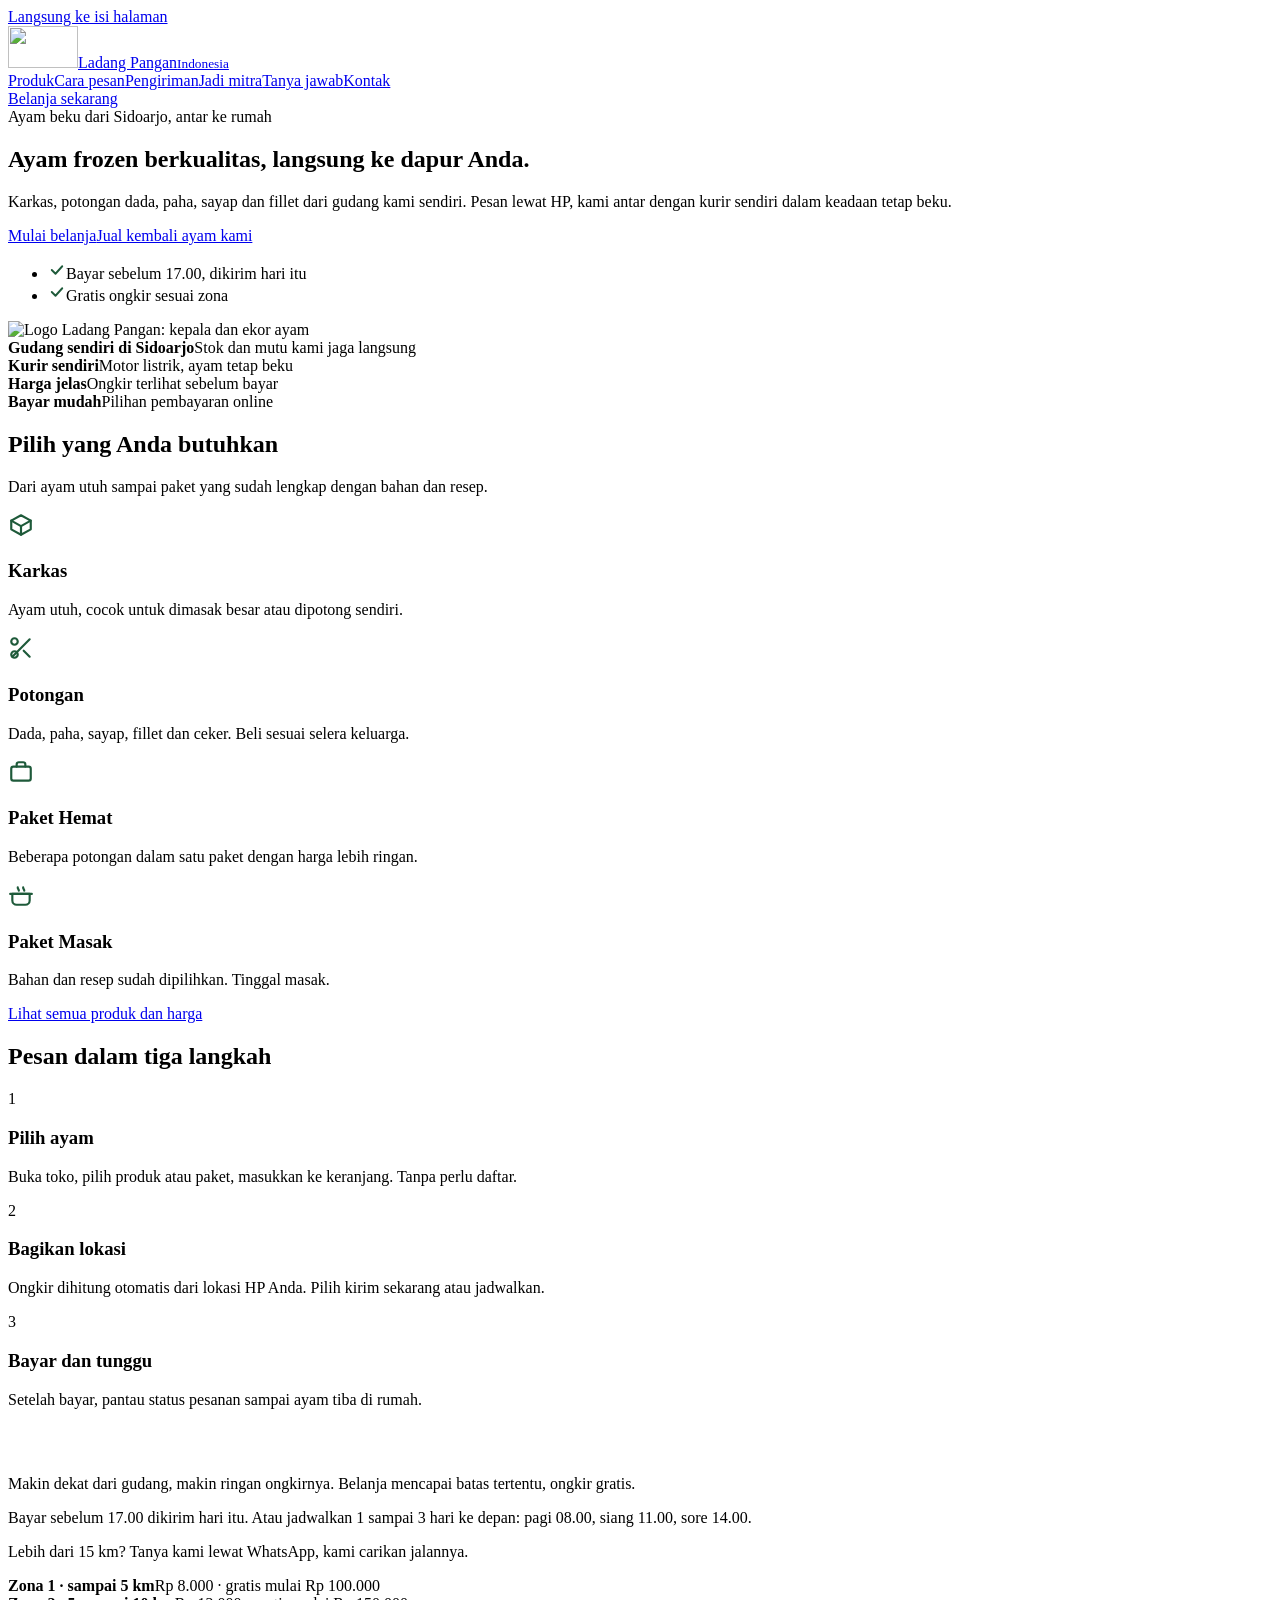
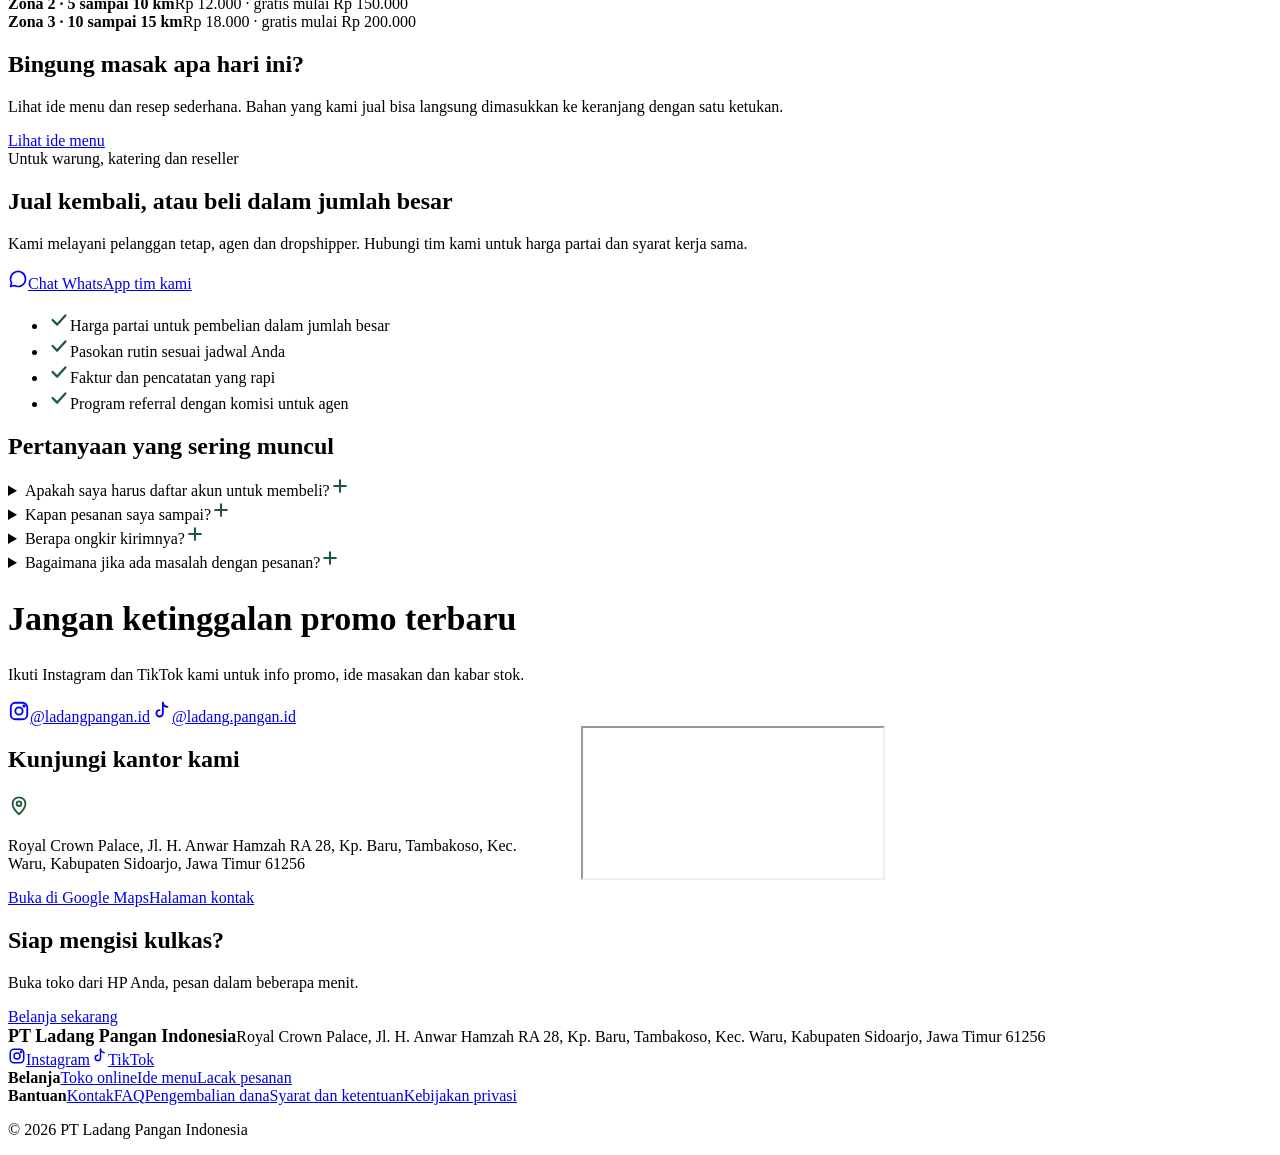
==== site/index.html @ 2632e41c "Situs perusahaan: beranda, /kontak, nginx + Traefik, favicon sama dengan toko Co-Authored-By: Claude" ====
<!doctype html>
<html lang="id">
<head>
<meta charset="utf-8">
<meta name="viewport" content="width=device-width, initial-scale=1">
<title>Ladang Pangan Indonesia | Ayam frozen dari Sidoarjo, antar ke rumah</title>
<meta name="description" content="Karkas, potongan, Paket Hemat dan Paket Masak ayam frozen dari gudang kami di Sidoarjo. Pesan lewat HP, diantar kurir sendiri dalam keadaan tetap beku.">
<link rel="canonical" href="https://ladangpangan.id/">
<meta name="theme-color" content="#1E5A3A">
<link rel="icon" href="/favicon.ico" sizes="48x48">
<link rel="icon" href="/favicon.svg" type="image/svg+xml">
<link rel="apple-touch-icon" href="/apple-touch-icon.png">
<meta property="og:type" content="website">
<meta property="og:locale" content="id_ID">
<meta property="og:site_name" content="Ladang Pangan Indonesia">
<meta property="og:title" content="Ladang Pangan Indonesia | Ayam frozen dari Sidoarjo, antar ke rumah">
<meta property="og:description" content="Karkas, potongan, Paket Hemat dan Paket Masak ayam frozen dari gudang kami di Sidoarjo. Pesan lewat HP, diantar kurir sendiri dalam keadaan tetap beku.">
<meta property="og:url" content="https://ladangpangan.id/">
<meta property="og:image" content="https://ladangpangan.id/og-image.png">
<meta name="twitter:card" content="summary_large_image">
<link rel="preconnect" href="https://fonts.googleapis.com">
<link rel="preconnect" href="https://fonts.gstatic.com" crossorigin>
<link rel="stylesheet" href="https://fonts.googleapis.com/css2?family=Plus+Jakarta+Sans:wght@400;500;600;700;800&amp;display=swap">
<link rel="stylesheet" href="/style.css">
<script type="application/ld+json">
{"@context":"https://schema.org","@type":"LocalBusiness","name":"PT Ladang Pangan Indonesia","alternateName":"Ladang Pangan","url":"https://ladangpangan.id/","logo":"https://ladangpangan.id/icon-512.png","image":"https://ladangpangan.id/og-image.png","description":"Produsen dan penjual ayam frozen dari Sidoarjo: karkas, potongan, Paket Hemat dan Paket Masak, diantar kurir sendiri.","telephone":"+6282229348883","address":{"@type":"PostalAddress","streetAddress":"Royal Crown Palace, Jl. H. Anwar Hamzah RA 28, Kp. Baru, Tambakoso","addressLocality":"Waru, Kabupaten Sidoarjo","addressRegion":"Jawa Timur","postalCode":"61256","addressCountry":"ID"},"sameAs":["https://www.instagram.com/ladangpangan.id/","https://www.tiktok.com/@ladang.pangan.id"]}
</script>
</head>
<body>
<a class="skip" href="#isi">Langsung ke isi halaman</a>
<header class="top"><div class="wrap">
<a class="brand" href="/" aria-label="Ladang Pangan Indonesia, beranda"><img src="/logo-ayam.svg" alt="" width="70" height="42"><span>Ladang Pangan<small>Indonesia</small></span></a>
<nav class="main" aria-label="Menu utama"><a href="/#produk">Produk</a><a href="/#cara-pesan">Cara pesan</a><a href="/#pengiriman">Pengiriman</a><a href="/#mitra">Jadi mitra</a><a href="/#tanya">Tanya jawab</a><a href="/kontak">Kontak</a></nav>
<a class="btn" href="https://marketplace.ladangpangan.id">Belanja sekarang</a>
</div></header>
<main id="isi">
<section class="hero" id="atas"><div class="wrap">
<div class="copy">
<span class="chip">Ayam beku dari Sidoarjo, antar ke rumah</span>
<h1>Ayam frozen berkualitas, langsung ke dapur Anda.</h1>
<p class="sub">Karkas, potongan dada, paha, sayap dan fillet dari gudang kami sendiri. Pesan lewat HP, kami antar dengan kurir sendiri dalam keadaan tetap beku.</p>
<div class="btnrow"><a class="btn" href="https://marketplace.ladangpangan.id">Mulai belanja</a><a class="btn ghost" href="#mitra">Jual kembali ayam kami</a></div>
<ul class="ticks"><li><svg width="18" height="18" viewBox="0 0 24 24" fill="none" stroke="#1E5A3A" stroke-width="2.5" stroke-linecap="round" stroke-linejoin="round" aria-hidden="true"><path d="M5 12l5 5 9-10"/></svg>Bayar sebelum 17.00, dikirim hari itu</li><li><svg width="18" height="18" viewBox="0 0 24 24" fill="none" stroke="#1E5A3A" stroke-width="2.5" stroke-linecap="round" stroke-linejoin="round" aria-hidden="true"><path d="M5 12l5 5 9-10"/></svg>Gratis ongkir sesuai zona</li></ul>
</div>
<div class="art"><div class="art-card"><img src="/logo-ayam.svg" alt="Logo Ladang Pangan: kepala dan ekor ayam" width="529" height="320"></div></div>
</div></section>

<section class="strip" style="padding:0"><div class="wrap">
<div><b>Gudang sendiri di Sidoarjo</b><span>Stok dan mutu kami jaga langsung</span></div>
<div><b>Kurir sendiri</b><span>Motor listrik, ayam tetap beku</span></div>
<div><b>Harga jelas</b><span>Ongkir terlihat sebelum bayar</span></div>
<div><b>Bayar mudah</b><span>Pilihan pembayaran online</span></div>
</div></section>

<section id="produk"><div class="wrap stack" style="gap:36px">
<div class="stack" style="gap:12px"><h2 class="title">Pilih yang Anda butuhkan</h2><p class="lead">Dari ayam utuh sampai paket yang sudah lengkap dengan bahan dan resep.</p></div>
<div class="grid">
<article class="card"><div class="ico"><svg width="26" height="26" viewBox="0 0 24 24" fill="none" stroke="#1E5A3A" stroke-width="2" stroke-linecap="round" stroke-linejoin="round" aria-hidden="true"><path d="M21 8l-9-5-9 5 9 5 9-5z"/><path d="M3 8v8l9 5 9-5V8"/><path d="M12 13v8"/></svg></div><h3>Karkas</h3><p>Ayam utuh, cocok untuk dimasak besar atau dipotong sendiri.</p></article>
<article class="card"><div class="ico"><svg width="26" height="26" viewBox="0 0 24 24" fill="none" stroke="#1E5A3A" stroke-width="2" stroke-linecap="round" stroke-linejoin="round" aria-hidden="true"><path d="M4 20L20 4"/><circle cx="6" cy="6" r="3"/><circle cx="6" cy="18" r="3"/><path d="M14.5 14.5L20 20"/></svg></div><h3>Potongan</h3><p>Dada, paha, sayap, fillet dan ceker. Beli sesuai selera keluarga.</p></article>
<article class="card"><div class="ico"><svg width="26" height="26" viewBox="0 0 24 24" fill="none" stroke="#1E5A3A" stroke-width="2" stroke-linecap="round" stroke-linejoin="round" aria-hidden="true"><rect x="3" y="7" width="18" height="13" rx="2"/><path d="M8 7V5a2 2 0 0 1 2-2h4a2 2 0 0 1 2 2v2"/></svg></div><h3>Paket Hemat</h3><p>Beberapa potongan dalam satu paket dengan harga lebih ringan.</p></article>
<article class="card"><div class="ico"><svg width="26" height="26" viewBox="0 0 24 24" fill="none" stroke="#1E5A3A" stroke-width="2" stroke-linecap="round" stroke-linejoin="round" aria-hidden="true"><path d="M4 11h16v6a4 4 0 0 1-4 4H8a4 4 0 0 1-4-4v-6z"/><path d="M2 11h20"/><path d="M9 5c0 1.5 1 1.5 1 3M14 5c0 1.5 1 1.5 1 3"/></svg></div><h3>Paket Masak</h3><p>Bahan dan resep sudah dipilihkan. Tinggal masak.</p></article>
</div>
<div><a class="btn" href="https://marketplace.ladangpangan.id">Lihat semua produk dan harga</a></div>
</div></section>

<section id="cara-pesan"><div class="wrap stack" style="gap:36px">
<h2 class="title">Pesan dalam tiga langkah</h2>
<div class="grid" style="grid-template-columns:repeat(auto-fit,minmax(260px,1fr))">
<div class="step"><span class="n">1</span><h3>Pilih ayam</h3><p>Buka toko, pilih produk atau paket, masukkan ke keranjang. Tanpa perlu daftar.</p></div>
<div class="step"><span class="n">2</span><h3>Bagikan lokasi</h3><p>Ongkir dihitung otomatis dari lokasi HP Anda. Pilih kirim sekarang atau jadwalkan.</p></div>
<div class="step"><span class="n">3</span><h3>Bayar dan tunggu</h3><p>Setelah bayar, pantau status pesanan sampai ayam tiba di rumah.</p></div>
</div></div></section>

<section id="pengiriman"><div class="wrap"><div class="panel dark">
<div class="col"><h2 class="title" style="color:#fff">Dikirim dari Sidoarjo</h2>
<p>Makin dekat dari gudang, makin ringan ongkirnya. Belanja mencapai batas tertentu, ongkir gratis.</p>
<p>Bayar sebelum 17.00 dikirim hari itu. Atau jadwalkan 1 sampai 3 hari ke depan: pagi 08.00, siang 11.00, sore 14.00.</p>
<p>Lebih dari 15 km? Tanya kami lewat WhatsApp, kami carikan jalannya.</p></div>
<div class="col" style="gap:12px">
<div class="zone"><b>Zona 1 · sampai 5 km</b><span>Rp 8.000 · gratis mulai Rp 100.000</span></div>
<div class="zone"><b>Zona 2 · 5 sampai 10 km</b><span>Rp 12.000 · gratis mulai Rp 150.000</span></div>
<div class="zone"><b>Zona 3 · 10 sampai 15 km</b><span>Rp 18.000 · gratis mulai Rp 200.000</span></div>
</div></div></div></section>

<section><div class="wrap"><div class="panel light" style="align-items:center">
<div class="col"><h2 class="title">Bingung masak apa hari ini?</h2>
<p class="lead">Lihat ide menu dan resep sederhana. Bahan yang kami jual bisa langsung dimasukkan ke keranjang dengan satu ketukan.</p>
<div><a class="btn" href="https://marketplace.ladangpangan.id/inspirasi">Lihat ide menu</a></div></div>
</div></div></section>

<section id="mitra"><div class="wrap"><div class="panel white">
<div class="col" style="flex-basis:400px"><span class="chip">Untuk warung, katering dan reseller</span>
<h2 class="title">Jual kembali, atau beli dalam jumlah besar</h2>
<p class="lead">Kami melayani pelanggan tetap, agen dan dropshipper. Hubungi tim kami untuk harga partai dan syarat kerja sama.</p>
<div><a class="btn" href="https://wa.me/6282229348883"><svg width="20" height="20" viewBox="0 0 24 24" fill="none" stroke="currentColor" stroke-width="2" stroke-linecap="round" stroke-linejoin="round" aria-hidden="true"><path d="M21 12a9 9 0 0 1-13.4 7.8L3 21l1.3-4.4A9 9 0 1 1 21 12z"/></svg>Chat WhatsApp tim kami</a></div></div>
<ul class="checks col" style="flex-basis:340px">
<li><svg width="22" height="22" viewBox="0 0 24 24" fill="none" stroke="#1E5A3A" stroke-width="2.5" stroke-linecap="round" stroke-linejoin="round" aria-hidden="true"><path d="M5 12l5 5 9-10"/></svg>Harga partai untuk pembelian dalam jumlah besar</li><li><svg width="22" height="22" viewBox="0 0 24 24" fill="none" stroke="#1E5A3A" stroke-width="2.5" stroke-linecap="round" stroke-linejoin="round" aria-hidden="true"><path d="M5 12l5 5 9-10"/></svg>Pasokan rutin sesuai jadwal Anda</li><li><svg width="22" height="22" viewBox="0 0 24 24" fill="none" stroke="#1E5A3A" stroke-width="2.5" stroke-linecap="round" stroke-linejoin="round" aria-hidden="true"><path d="M5 12l5 5 9-10"/></svg>Faktur dan pencatatan yang rapi</li><li><svg width="22" height="22" viewBox="0 0 24 24" fill="none" stroke="#1E5A3A" stroke-width="2.5" stroke-linecap="round" stroke-linejoin="round" aria-hidden="true"><path d="M5 12l5 5 9-10"/></svg>Program referral dengan komisi untuk agen</li>
</ul></div></div></section>

<section id="tanya"><div class="wrap"><div class="faq">
<h2 class="title" style="margin-bottom:16px">Pertanyaan yang sering muncul</h2>
<details><summary>Apakah saya harus daftar akun untuk membeli?<svg width="20" height="20" viewBox="0 0 24 24" fill="none" stroke="#1E5A3A" stroke-width="2.5" stroke-linecap="round" aria-hidden="true"><path d="M12 5v14M5 12h14"/></svg></summary><p>Tidak. Anda bisa membeli tanpa akun. Masuk dengan Google bersifat pilihan, berguna untuk riwayat belanja, alamat tersimpan dan voucher promo.</p></details>
<details><summary>Kapan pesanan saya sampai?<svg width="20" height="20" viewBox="0 0 24 24" fill="none" stroke="#1E5A3A" stroke-width="2.5" stroke-linecap="round" aria-hidden="true"><path d="M12 5v14M5 12h14"/></svg></summary><p>Bayar sebelum pukul 17.00 dan pesanan dikirim hari itu juga. Setelah itu, pilih jadwal 1 sampai 3 hari ke depan.</p></details>
<details><summary>Berapa ongkir kirimnya?<svg width="20" height="20" viewBox="0 0 24 24" fill="none" stroke="#1E5A3A" stroke-width="2.5" stroke-linecap="round" aria-hidden="true"><path d="M12 5v14M5 12h14"/></svg></summary><p>Ongkir dihitung otomatis dari lokasi Anda, mulai Rp 8.000. Belanja mencapai batas tertentu, ongkir gratis. Lihat tabel zona di atas.</p></details>
<details><summary>Bagaimana jika ada masalah dengan pesanan?<svg width="20" height="20" viewBox="0 0 24 24" fill="none" stroke="#1E5A3A" stroke-width="2.5" stroke-linecap="round" aria-hidden="true"><path d="M12 5v14M5 12h14"/></svg></summary><p>Hubungi kami lewat WhatsApp. Aturan pengembalian dana ada di halaman Kebijakan Pengembalian Dana di toko.</p></details>
</div></div></section>

<section><div class="wrap"><div class="panel light" style="align-items:center;justify-content:space-between">
<div class="col"><h2 class="title" style="font-size:34px">Jangan ketinggalan promo terbaru</h2>
<p class="lead">Ikuti Instagram dan TikTok kami untuk info promo, ide masakan dan kabar stok.</p></div>
<div class="btnrow"><a class="btn" href="https://www.instagram.com/ladangpangan.id/" rel="noopener"><svg width="22" height="22" viewBox="0 0 24 24" fill="none" stroke="currentColor" stroke-width="2" stroke-linecap="round" stroke-linejoin="round" aria-hidden="true"><rect x="3" y="3" width="18" height="18" rx="5"/><circle cx="12" cy="12" r="4"/><circle cx="17.5" cy="6.5" r="0.8" fill="currentColor"/></svg>@ladangpangan.id</a><a class="btn ghost" href="https://www.tiktok.com/@ladang.pangan.id" rel="noopener"><svg width="22" height="22" viewBox="0 0 24 24" fill="none" stroke="currentColor" stroke-width="2" stroke-linecap="round" stroke-linejoin="round" aria-hidden="true"><path d="M14 3v11.5a3.5 3.5 0 1 1-3.5-3.5"/><path d="M14 3c.4 2.6 2.1 4.3 5 4.5"/></svg>@ladang.pangan.id</a></div>
</div></div></section>

<section id="lokasi"><div class="wrap" style="display:flex;flex-wrap:wrap;gap:40px;align-items:stretch">
<div class="stack" style="flex:1 1 340px;justify-content:center"><h2 class="title">Kunjungi kantor kami</h2>
<div class="info"><svg width="22" height="22" viewBox="0 0 24 24" fill="none" stroke="#1E5A3A" stroke-width="2" stroke-linecap="round" stroke-linejoin="round" aria-hidden="true" style="flex:none;margin-top:2px"><path d="M12 21s7-6.2 7-11.5A7 7 0 0 0 5 9.5C5 14.8 12 21 12 21z"/><circle cx="12" cy="9.5" r="2.5"/></svg><p>Royal Crown Palace, Jl. H. Anwar Hamzah RA 28, Kp. Baru, Tambakoso, Kec. Waru, Kabupaten Sidoarjo, Jawa Timur 61256</p></div>
<div class="btnrow"><a class="btn" href="https://www.google.com/maps/search/?api=1&amp;query=Ladang+Pangan+Indonesia+Royal+Crown+Palace+Waru+Sidoarjo" rel="noopener">Buka di Google Maps</a><a class="btn ghost" href="/kontak">Halaman kontak</a></div></div>
<div style="flex:1.4 1 420px;min-width:0"><iframe class="map" src="https://www.google.com/maps/embed?pb=!1m18!1m12!1m3!1d63313.84258359954!2d112.73616950393553!3d-7.340962672820767!2m3!1f0!2f0!3f0!3m2!1i1024!2i768!4f13.1!3m3!1m2!1s0x2dd7fb184a4b7911%3A0x1dd11f6b2d290266!2sLadang%20Pangan%20Indonesia%20%7C%20Produsen%20Ayam%20Frozen!5e0!3m2!1sid!2sid!4v1793834570159!5m2!1sid!2sid" title="Peta lokasi kantor Ladang Pangan Indonesia" allowfullscreen loading="lazy" referrerpolicy="strict-origin-when-cross-origin"></iframe></div>
</div></section>
</main>
<div class="cta"><div class="wrap"><div><h2>Siap mengisi kulkas?</h2><p>Buka toko dari HP Anda, pesan dalam beberapa menit.</p></div><a class="btn white" href="https://marketplace.ladangpangan.id">Belanja sekarang</a></div></div>
<footer><div class="wrap">
<div class="col"><b style="font-size:18px">PT Ladang Pangan Indonesia</b><span>Royal Crown Palace, Jl. H. Anwar Hamzah RA 28, Kp. Baru, Tambakoso, Kec. Waru, Kabupaten Sidoarjo, Jawa Timur 61256</span>
<div class="social"><a href="https://www.instagram.com/ladangpangan.id/" rel="noopener"><svg width="18" height="18" viewBox="0 0 24 24" fill="none" stroke="currentColor" stroke-width="2" stroke-linecap="round" stroke-linejoin="round" aria-hidden="true"><rect x="3" y="3" width="18" height="18" rx="5"/><circle cx="12" cy="12" r="4"/><circle cx="17.5" cy="6.5" r="0.8" fill="currentColor"/></svg>Instagram</a><a href="https://www.tiktok.com/@ladang.pangan.id" rel="noopener"><svg width="18" height="18" viewBox="0 0 24 24" fill="none" stroke="currentColor" stroke-width="2" stroke-linecap="round" stroke-linejoin="round" aria-hidden="true"><path d="M14 3v11.5a3.5 3.5 0 1 1-3.5-3.5"/><path d="M14 3c.4 2.6 2.1 4.3 5 4.5"/></svg>TikTok</a></div></div>
<div class="col"><b>Belanja</b><a href="https://marketplace.ladangpangan.id">Toko online</a><a href="https://marketplace.ladangpangan.id/inspirasi">Ide menu</a><a href="https://marketplace.ladangpangan.id/lacak">Lacak pesanan</a></div>
<div class="col"><b>Bantuan</b><a href="/kontak">Kontak</a><a href="https://marketplace.ladangpangan.id/faq">FAQ</a><a href="https://marketplace.ladangpangan.id/kebijakan-pengembalian-dana">Pengembalian dana</a><a href="https://marketplace.ladangpangan.id/syarat-dan-ketentuan">Syarat dan ketentuan</a><a href="https://marketplace.ladangpangan.id/kebijakan-privasi">Kebijakan privasi</a></div>
</div><div class="wrap"><p class="copy" style="width:100%">© 2026 PT Ladang Pangan Indonesia</p></div></footer>
</body>
</html>
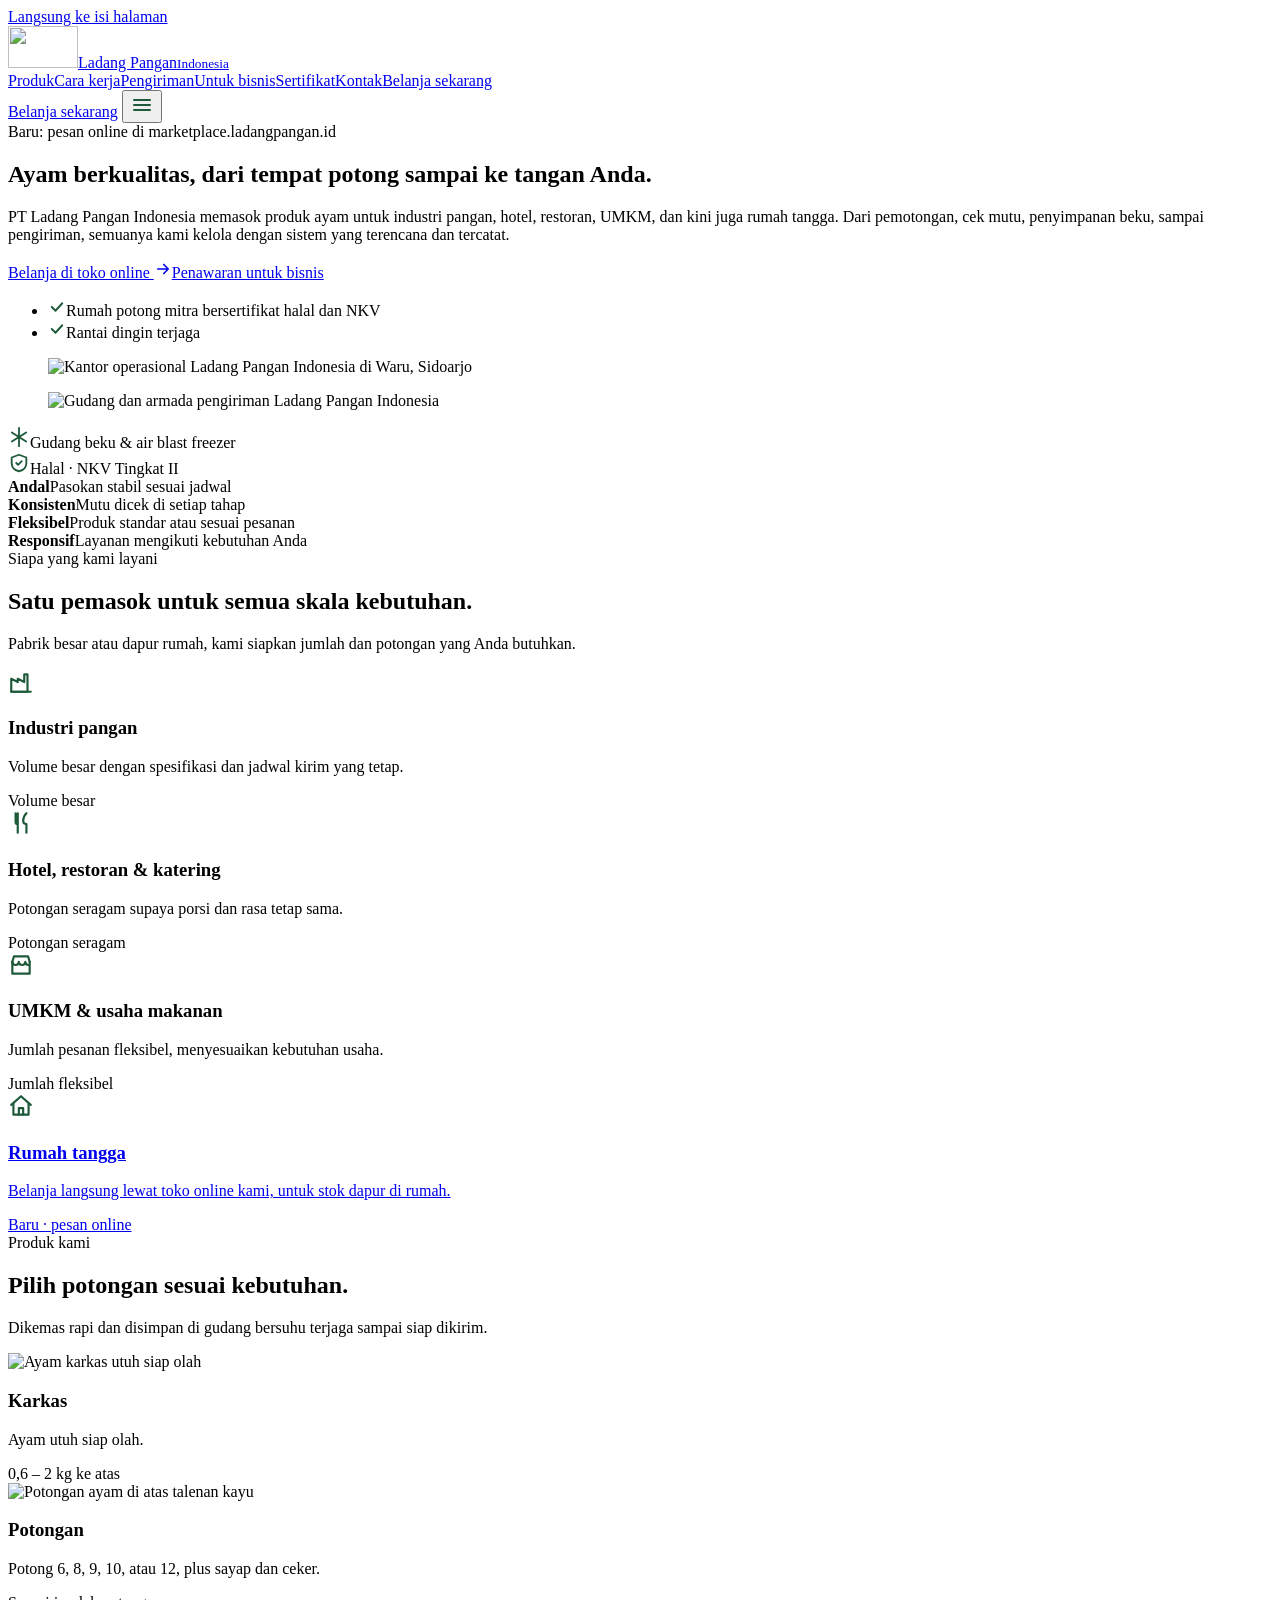
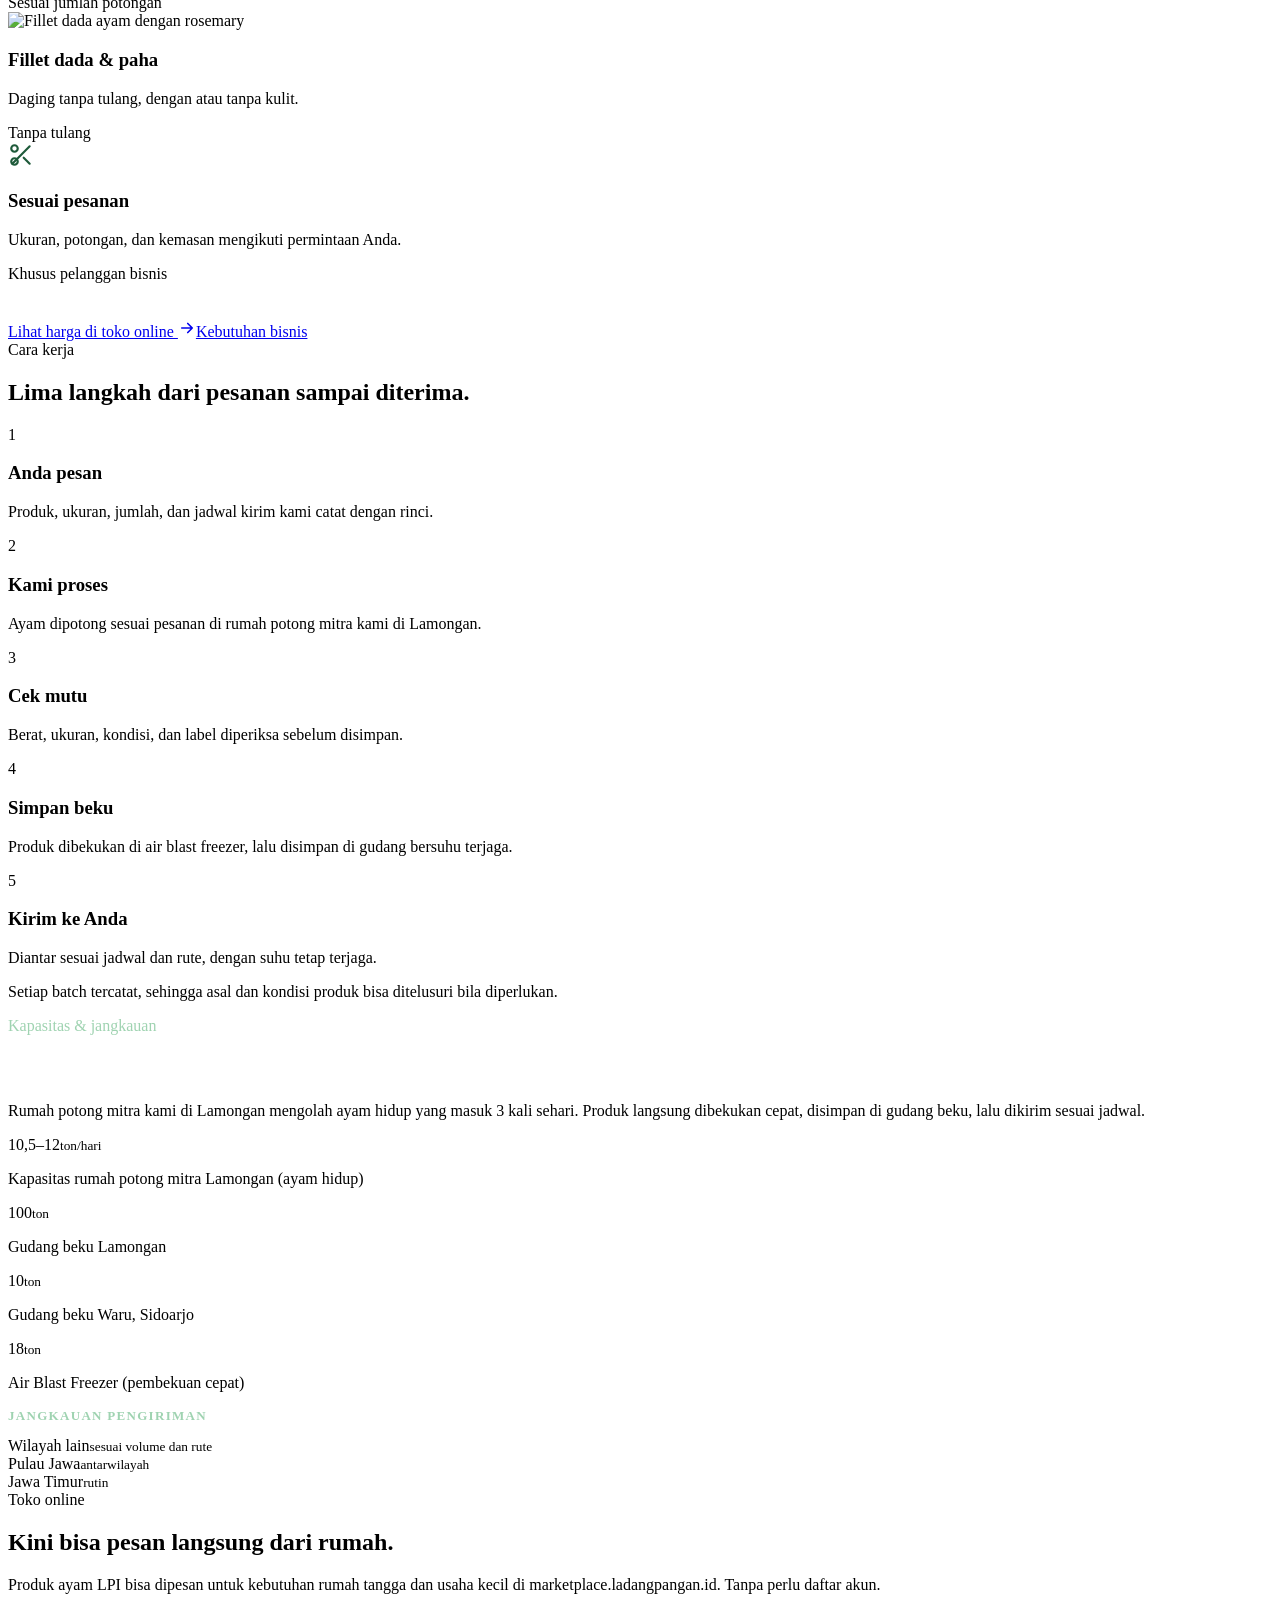
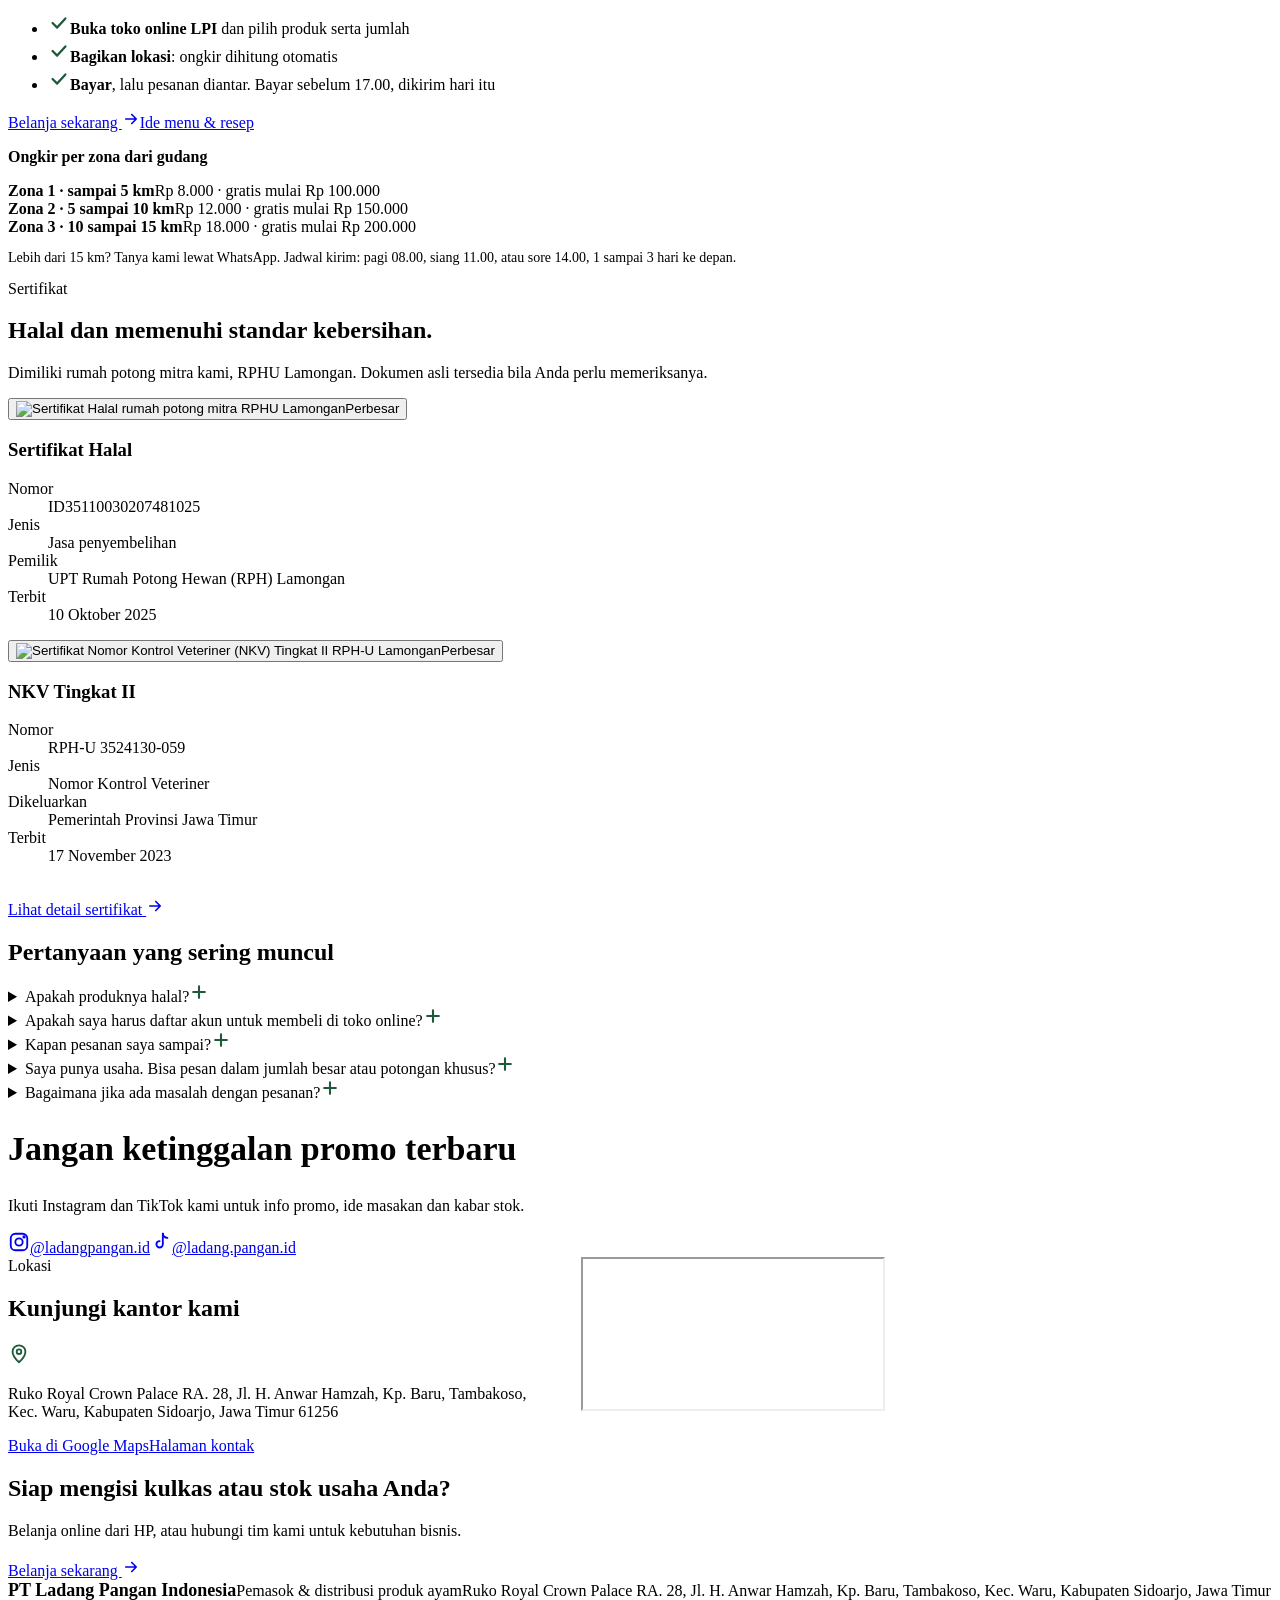
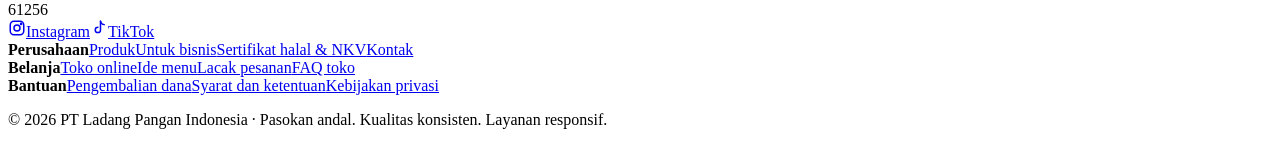
==== commit ed623b35: "Situs perusahaan: tampilan modern dengan gerak halus, foto kantor dan gudang, halaman Untuk Bisnis d" ====
--- a/site/index.html
+++ b/site/index.html
@@ -3,8 +3,8 @@
 <head>
 <meta charset="utf-8">
 <meta name="viewport" content="width=device-width, initial-scale=1">
-<title>Ladang Pangan Indonesia | Ayam frozen dari Sidoarjo, antar ke rumah</title>
-<meta name="description" content="Karkas, potongan, Paket Hemat dan Paket Masak ayam frozen dari gudang kami di Sidoarjo. Pesan lewat HP, diantar kurir sendiri dalam keadaan tetap beku.">
+<title>Ladang Pangan Indonesia | Pemasok ayam frozen dari Sidoarjo untuk bisnis dan rumah</title>
+<meta name="description" content="PT Ladang Pangan Indonesia memasok karkas, potongan dan fillet ayam frozen untuk industri pangan, hotel, restoran, UMKM dan rumah tangga. Rumah potong mitra bersertifikat halal dan NKV. Pesan online atau hubungi tim kami.">
 <link rel="canonical" href="https://ladangpangan.id/">
 <meta name="theme-color" content="#1E5A3A">
 <link rel="icon" href="/favicon.ico" sizes="48x48">
@@ -13,117 +13,144 @@
 <meta property="og:type" content="website">
 <meta property="og:locale" content="id_ID">
 <meta property="og:site_name" content="Ladang Pangan Indonesia">
-<meta property="og:title" content="Ladang Pangan Indonesia | Ayam frozen dari Sidoarjo, antar ke rumah">
-<meta property="og:description" content="Karkas, potongan, Paket Hemat dan Paket Masak ayam frozen dari gudang kami di Sidoarjo. Pesan lewat HP, diantar kurir sendiri dalam keadaan tetap beku.">
+<meta property="og:title" content="Ladang Pangan Indonesia | Pemasok ayam frozen dari Sidoarjo untuk bisnis dan rumah">
+<meta property="og:description" content="PT Ladang Pangan Indonesia memasok karkas, potongan dan fillet ayam frozen untuk industri pangan, hotel, restoran, UMKM dan rumah tangga. Rumah potong mitra bersertifikat halal dan NKV. Pesan online atau hubungi tim kami.">
 <meta property="og:url" content="https://ladangpangan.id/">
 <meta property="og:image" content="https://ladangpangan.id/og-image.png">
 <meta name="twitter:card" content="summary_large_image">
+<script>document.documentElement.className="js"</script>
 <link rel="preconnect" href="https://fonts.googleapis.com">
 <link rel="preconnect" href="https://fonts.gstatic.com" crossorigin>
 <link rel="stylesheet" href="https://fonts.googleapis.com/css2?family=Plus+Jakarta+Sans:wght@400;500;600;700;800&amp;display=swap">
 <link rel="stylesheet" href="/style.css">
 <script type="application/ld+json">
-{"@context":"https://schema.org","@type":"LocalBusiness","name":"PT Ladang Pangan Indonesia","alternateName":"Ladang Pangan","url":"https://ladangpangan.id/","logo":"https://ladangpangan.id/icon-512.png","image":"https://ladangpangan.id/og-image.png","description":"Produsen dan penjual ayam frozen dari Sidoarjo: karkas, potongan, Paket Hemat dan Paket Masak, diantar kurir sendiri.","telephone":"+6282229348883","address":{"@type":"PostalAddress","streetAddress":"Royal Crown Palace, Jl. H. Anwar Hamzah RA 28, Kp. Baru, Tambakoso","addressLocality":"Waru, Kabupaten Sidoarjo","addressRegion":"Jawa Timur","postalCode":"61256","addressCountry":"ID"},"sameAs":["https://www.instagram.com/ladangpangan.id/","https://www.tiktok.com/@ladang.pangan.id"]}
+{"@context":"https://schema.org","@type":"LocalBusiness","name":"PT Ladang Pangan Indonesia","alternateName":"Ladang Pangan","url":"https://ladangpangan.id/","logo":"https://ladangpangan.id/icon-512.png","image":"https://ladangpangan.id/img/kantor.webp","description":"Pemasok dan distributor produk ayam frozen dari Sidoarjo untuk industri pangan, hotel, restoran, UMKM dan rumah tangga.","telephone":"+6282229348883","address":{"@type":"PostalAddress","streetAddress":"Ruko Royal Crown Palace RA. 28, Jl. H. Anwar Hamzah, Kp. Baru, Tambakoso","addressLocality":"Waru, Kabupaten Sidoarjo","addressRegion":"Jawa Timur","postalCode":"61256","addressCountry":"ID"},"sameAs":["https://www.instagram.com/ladangpangan.id/","https://www.tiktok.com/@ladang.pangan.id"]}
 </script>
+<link rel="preload" as="image" href="/img/kantor-kecil.webp" fetchpriority="high">
 </head>
 <body>
 <a class="skip" href="#isi">Langsung ke isi halaman</a>
 <header class="top"><div class="wrap">
 <a class="brand" href="/" aria-label="Ladang Pangan Indonesia, beranda"><img src="/logo-ayam.svg" alt="" width="70" height="42"><span>Ladang Pangan<small>Indonesia</small></span></a>
-<nav class="main" aria-label="Menu utama"><a href="/#produk">Produk</a><a href="/#cara-pesan">Cara pesan</a><a href="/#pengiriman">Pengiriman</a><a href="/#mitra">Jadi mitra</a><a href="/#tanya">Tanya jawab</a><a href="/kontak">Kontak</a></nav>
-<a class="btn" href="https://marketplace.ladangpangan.id">Belanja sekarang</a>
+<nav class="main" id="menu" aria-label="Menu utama"><a href="/#produk">Produk</a><a href="/#cara-kerja">Cara kerja</a><a href="/#pengiriman">Pengiriman</a><a href="/bisnis">Untuk bisnis</a><a href="/sertifikat">Sertifikat</a><a href="/kontak">Kontak</a><a class="btn only-mobile" href="https://marketplace.ladangpangan.id">Belanja sekarang</a></nav>
+<a class="btn cta-top" href="https://marketplace.ladangpangan.id">Belanja sekarang</a>
+<button class="menu-btn" type="button" aria-label="Buka menu" aria-controls="menu" aria-expanded="false"><svg width="24" height="24" viewBox="0 0 24 24" fill="none" stroke="#1E5A3A" stroke-width="2" stroke-linecap="round" stroke-linejoin="round" aria-hidden="true" ><path d="M4 7h16M4 12h16M4 17h16"/></svg></button>
 </div></header>
 <main id="isi">
-<section class="hero" id="atas"><div class="wrap">
+<section class="hero"><div class="wrap">
 <div class="copy">
-<span class="chip">Ayam beku dari Sidoarjo, antar ke rumah</span>
-<h1>Ayam frozen berkualitas, langsung ke dapur Anda.</h1>
-<p class="sub">Karkas, potongan dada, paha, sayap dan fillet dari gudang kami sendiri. Pesan lewat HP, kami antar dengan kurir sendiri dalam keadaan tetap beku.</p>
-<div class="btnrow"><a class="btn" href="https://marketplace.ladangpangan.id">Mulai belanja</a><a class="btn ghost" href="#mitra">Jual kembali ayam kami</a></div>
-<ul class="ticks"><li><svg width="18" height="18" viewBox="0 0 24 24" fill="none" stroke="#1E5A3A" stroke-width="2.5" stroke-linecap="round" stroke-linejoin="round" aria-hidden="true"><path d="M5 12l5 5 9-10"/></svg>Bayar sebelum 17.00, dikirim hari itu</li><li><svg width="18" height="18" viewBox="0 0 24 24" fill="none" stroke="#1E5A3A" stroke-width="2.5" stroke-linecap="round" stroke-linejoin="round" aria-hidden="true"><path d="M5 12l5 5 9-10"/></svg>Gratis ongkir sesuai zona</li></ul>
+<span class="chip rv"><span class="dot"></span>Baru: pesan online di marketplace.ladangpangan.id</span>
+<h1 class="rv" style="--d:.08s">Ayam berkualitas, dari tempat potong <span class="grad">sampai ke tangan Anda.</span></h1>
+<p class="sub rv" style="--d:.16s">PT Ladang Pangan Indonesia memasok produk ayam untuk industri pangan, hotel, restoran, UMKM, dan kini juga rumah tangga. Dari pemotongan, cek mutu, penyimpanan beku, sampai pengiriman, semuanya kami kelola dengan sistem yang terencana dan tercatat.</p>
+<div class="btnrow rv" style="--d:.24s"><a class="btn" href="https://marketplace.ladangpangan.id">Belanja di toko online <svg width="18" height="18" viewBox="0 0 24 24" fill="none" stroke="currentColor" stroke-width="2.2" stroke-linecap="round" stroke-linejoin="round" aria-hidden="true" class="arr"><path d="M5 12h14M13 6l6 6-6 6"/></svg></a><a class="btn ghost" href="/bisnis">Penawaran untuk bisnis</a></div>
+<ul class="ticks rv" style="--d:.32s"><li><svg width="18" height="18" viewBox="0 0 24 24" fill="none" stroke="#1E5A3A" stroke-width="2.5" stroke-linecap="round" stroke-linejoin="round" aria-hidden="true" ><path d="M5 12l5 5 9-10"/></svg>Rumah potong mitra bersertifikat halal dan NKV</li><li><svg width="18" height="18" viewBox="0 0 24 24" fill="none" stroke="#1E5A3A" stroke-width="2.5" stroke-linecap="round" stroke-linejoin="round" aria-hidden="true" ><path d="M5 12l5 5 9-10"/></svg>Rantai dingin terjaga</li></ul>
 </div>
-<div class="art"><div class="art-card"><img src="/logo-ayam.svg" alt="Logo Ladang Pangan: kepala dan ekor ayam" width="529" height="320"></div></div>
+<div class="collage rv zoom" style="--d:.2s">
+<figure class="ph a"><img src="/img/kantor-kecil.webp" srcset="/img/kantor-kecil.webp 597w, /img/kantor.webp 1194w" sizes="(max-width:700px) 60vw, 330px" alt="Kantor operasional Ladang Pangan Indonesia di Waru, Sidoarjo" width="597" height="800" fetchpriority="high"></figure>
+<figure class="ph b"><img src="/img/gudang-kecil.webp" srcset="/img/gudang-kecil.webp 597w, /img/gudang.webp 1194w" sizes="(max-width:700px) 56vw, 310px" alt="Gudang dan armada pengiriman Ladang Pangan Indonesia" width="597" height="800"></figure>
+<div class="float f1"><svg width="22" height="22" viewBox="0 0 24 24" fill="none" stroke="#1E5A3A" stroke-width="2" stroke-linecap="round" stroke-linejoin="round" aria-hidden="true" ><path d="M12 2v20M4.2 7l15.6 10M4.2 17L19.8 7"/></svg>Gudang beku &amp; air blast freezer</div>
+<div class="float f2"><svg width="22" height="22" viewBox="0 0 24 24" fill="none" stroke="#1E5A3A" stroke-width="2" stroke-linecap="round" stroke-linejoin="round" aria-hidden="true" ><path d="M12 3l8 3v6c0 5-3.5 8-8 9-4.5-1-8-4-8-9V6z"/><path d="M9 12l2 2 4-4"/></svg>Halal · NKV Tingkat II</div>
+</div>
 </div></section>
 
-<section class="strip" style="padding:0"><div class="wrap">
-<div><b>Gudang sendiri di Sidoarjo</b><span>Stok dan mutu kami jaga langsung</span></div>
-<div><b>Kurir sendiri</b><span>Motor listrik, ayam tetap beku</span></div>
-<div><b>Harga jelas</b><span>Ongkir terlihat sebelum bayar</span></div>
-<div><b>Bayar mudah</b><span>Pilihan pembayaran online</span></div>
+<section class="strip"><div class="wrap stagger">
+<div><b>Andal</b><span>Pasokan stabil sesuai jadwal</span></div>
+<div><b>Konsisten</b><span>Mutu dicek di setiap tahap</span></div>
+<div><b>Fleksibel</b><span>Produk standar atau sesuai pesanan</span></div>
+<div><b>Responsif</b><span>Layanan mengikuti kebutuhan Anda</span></div>
 </div></section>
 
-<section id="produk"><div class="wrap stack" style="gap:36px">
-<div class="stack" style="gap:12px"><h2 class="title">Pilih yang Anda butuhkan</h2><p class="lead">Dari ayam utuh sampai paket yang sudah lengkap dengan bahan dan resep.</p></div>
-<div class="grid">
-<article class="card"><div class="ico"><svg width="26" height="26" viewBox="0 0 24 24" fill="none" stroke="#1E5A3A" stroke-width="2" stroke-linecap="round" stroke-linejoin="round" aria-hidden="true"><path d="M21 8l-9-5-9 5 9 5 9-5z"/><path d="M3 8v8l9 5 9-5V8"/><path d="M12 13v8"/></svg></div><h3>Karkas</h3><p>Ayam utuh, cocok untuk dimasak besar atau dipotong sendiri.</p></article>
-<article class="card"><div class="ico"><svg width="26" height="26" viewBox="0 0 24 24" fill="none" stroke="#1E5A3A" stroke-width="2" stroke-linecap="round" stroke-linejoin="round" aria-hidden="true"><path d="M4 20L20 4"/><circle cx="6" cy="6" r="3"/><circle cx="6" cy="18" r="3"/><path d="M14.5 14.5L20 20"/></svg></div><h3>Potongan</h3><p>Dada, paha, sayap, fillet dan ceker. Beli sesuai selera keluarga.</p></article>
-<article class="card"><div class="ico"><svg width="26" height="26" viewBox="0 0 24 24" fill="none" stroke="#1E5A3A" stroke-width="2" stroke-linecap="round" stroke-linejoin="round" aria-hidden="true"><rect x="3" y="7" width="18" height="13" rx="2"/><path d="M8 7V5a2 2 0 0 1 2-2h4a2 2 0 0 1 2 2v2"/></svg></div><h3>Paket Hemat</h3><p>Beberapa potongan dalam satu paket dengan harga lebih ringan.</p></article>
-<article class="card"><div class="ico"><svg width="26" height="26" viewBox="0 0 24 24" fill="none" stroke="#1E5A3A" stroke-width="2" stroke-linecap="round" stroke-linejoin="round" aria-hidden="true"><path d="M4 11h16v6a4 4 0 0 1-4 4H8a4 4 0 0 1-4-4v-6z"/><path d="M2 11h20"/><path d="M9 5c0 1.5 1 1.5 1 3M14 5c0 1.5 1 1.5 1 3"/></svg></div><h3>Paket Masak</h3><p>Bahan dan resep sudah dipilihkan. Tinggal masak.</p></article>
+<section id="siapa"><div class="wrap">
+<div class="head"><span class="eyebrow rv">Siapa yang kami layani</span><h2 class="title rv">Satu pemasok untuk semua skala kebutuhan.</h2><p class="lead rv">Pabrik besar atau dapur rumah, kami siapkan jumlah dan potongan yang Anda butuhkan.</p></div>
+<div class="grid stagger">
+<article class="card"><div class="ico"><svg width="26" height="26" viewBox="0 0 24 24" fill="none" stroke="#1E5A3A" stroke-width="2" stroke-linecap="round" stroke-linejoin="round" aria-hidden="true" ><path d="M3 21V9l6 3V9l6 3V5h3v16z"/><path d="M3 21h18"/></svg></div><h3>Industri pangan</h3><p>Volume besar dengan spesifikasi dan jadwal kirim yang tetap.</p><span class="tag">Volume besar</span></article>
+<article class="card"><div class="ico"><svg width="26" height="26" viewBox="0 0 24 24" fill="none" stroke="#1E5A3A" stroke-width="2" stroke-linecap="round" stroke-linejoin="round" aria-hidden="true" ><path d="M7 3v8a2 2 0 0 0 2 2h0V3M9 13v8M17 3c-2 2-3 4.5-3 7 0 1.7 1 3 3 3v8"/></svg></div><h3>Hotel, restoran &amp; katering</h3><p>Potongan seragam supaya porsi dan rasa tetap sama.</p><span class="tag">Potongan seragam</span></article>
+<article class="card"><div class="ico"><svg width="26" height="26" viewBox="0 0 24 24" fill="none" stroke="#1E5A3A" stroke-width="2" stroke-linecap="round" stroke-linejoin="round" aria-hidden="true" ><path d="M4 9l1.5-5h13L20 9"/><path d="M4 9v11h16V9"/><path d="M4 9c0 1.7 1.3 3 3 3s3-1.3 3-3c0 1.7 1.3 3 3 3s3-1.3 3-3c0 1.7 1.3 3 3 3"/></svg></div><h3>UMKM &amp; usaha makanan</h3><p>Jumlah pesanan fleksibel, menyesuaikan kebutuhan usaha.</p><span class="tag">Jumlah fleksibel</span></article>
+<a class="card accent link" href="https://marketplace.ladangpangan.id"><div class="ico"><svg width="26" height="26" viewBox="0 0 24 24" fill="none" stroke="#1E5A3A" stroke-width="2" stroke-linecap="round" stroke-linejoin="round" aria-hidden="true" ><path d="M3 11l9-8 9 8"/><path d="M5 10v10h14V10"/><path d="M10 20v-6h4v6"/></svg></div><h3>Rumah tangga</h3><p>Belanja langsung lewat toko online kami, untuk stok dapur di rumah.</p><span class="tag">Baru · pesan online</span></a>
 </div>
-<div><a class="btn" href="https://marketplace.ladangpangan.id">Lihat semua produk dan harga</a></div>
 </div></section>
 
-<section id="cara-pesan"><div class="wrap stack" style="gap:36px">
-<h2 class="title">Pesan dalam tiga langkah</h2>
-<div class="grid" style="grid-template-columns:repeat(auto-fit,minmax(260px,1fr))">
-<div class="step"><span class="n">1</span><h3>Pilih ayam</h3><p>Buka toko, pilih produk atau paket, masukkan ke keranjang. Tanpa perlu daftar.</p></div>
-<div class="step"><span class="n">2</span><h3>Bagikan lokasi</h3><p>Ongkir dihitung otomatis dari lokasi HP Anda. Pilih kirim sekarang atau jadwalkan.</p></div>
-<div class="step"><span class="n">3</span><h3>Bayar dan tunggu</h3><p>Setelah bayar, pantau status pesanan sampai ayam tiba di rumah.</p></div>
+<section id="produk"><div class="wrap">
+<div class="head"><span class="eyebrow rv">Produk kami</span><h2 class="title rv">Pilih potongan sesuai kebutuhan.</h2><p class="lead rv">Dikemas rapi dan disimpan di gudang bersuhu terjaga sampai siap dikirim.</p></div>
+<div class="grid stagger">
+<article class="card pcard"><div class="im"><img src="/img/karkas.webp" alt="Ayam karkas utuh siap olah" width="700" height="360" loading="lazy"></div><div class="bd"><h3>Karkas</h3><p>Ayam utuh siap olah.</p><span class="spec">0,6 – 2 kg ke atas</span></div></article>
+<article class="card pcard"><div class="im"><img src="/img/potongan.webp" alt="Potongan ayam di atas talenan kayu" width="700" height="360" loading="lazy"></div><div class="bd"><h3>Potongan</h3><p>Potong 6, 8, 9, 10, atau 12, plus sayap dan ceker.</p><span class="spec">Sesuai jumlah potongan</span></div></article>
+<article class="card pcard"><div class="im"><img src="/img/fillet.webp" alt="Fillet dada ayam dengan rosemary" width="700" height="360" loading="lazy"></div><div class="bd"><h3>Fillet dada &amp; paha</h3><p>Daging tanpa tulang, dengan atau tanpa kulit.</p><span class="spec">Tanpa tulang</span></div></article>
+<article class="card dark"><div class="ico"><svg width="26" height="26" viewBox="0 0 24 24" fill="none" stroke="#1E5A3A" stroke-width="2" stroke-linecap="round" stroke-linejoin="round" aria-hidden="true" ><path d="M4 20L20 4"/><circle cx="6" cy="6" r="3"/><circle cx="6" cy="18" r="3"/><path d="M14.5 14.5L20 20"/></svg></div><h3>Sesuai pesanan</h3><p>Ukuran, potongan, dan kemasan mengikuti permintaan Anda.</p><span class="tag">Khusus pelanggan bisnis</span></article>
+</div>
+<div class="btnrow rv" style="margin-top:36px"><a class="btn" href="https://marketplace.ladangpangan.id">Lihat harga di toko online <svg width="18" height="18" viewBox="0 0 24 24" fill="none" stroke="currentColor" stroke-width="2.2" stroke-linecap="round" stroke-linejoin="round" aria-hidden="true" class="arr"><path d="M5 12h14M13 6l6 6-6 6"/></svg></a><a class="btn ghost" href="/bisnis">Kebutuhan bisnis</a></div>
+</div></section>
+
+<section id="cara-kerja"><div class="wrap">
+<div class="head"><span class="eyebrow rv">Cara kerja</span><h2 class="title rv">Lima langkah dari pesanan sampai diterima.</h2></div>
+<div class="timeline"><span class="fill"></span><div class="tl rv" style="--d:0.0s"><span class="n">1</span><div><h3>Anda pesan</h3><p>Produk, ukuran, jumlah, dan jadwal kirim kami catat dengan rinci.</p></div></div><div class="tl rv" style="--d:0.08s"><span class="n">2</span><div><h3>Kami proses</h3><p>Ayam dipotong sesuai pesanan di rumah potong mitra kami di Lamongan.</p></div></div><div class="tl rv" style="--d:0.16s"><span class="n">3</span><div><h3>Cek mutu</h3><p>Berat, ukuran, kondisi, dan label diperiksa sebelum disimpan.</p></div></div><div class="tl rv" style="--d:0.24s"><span class="n">4</span><div><h3>Simpan beku</h3><p>Produk dibekukan di air blast freezer, lalu disimpan di gudang bersuhu terjaga.</p></div></div><div class="tl rv" style="--d:0.32s"><span class="n">5</span><div><h3>Kirim ke Anda</h3><p>Diantar sesuai jadwal dan rute, dengan suhu tetap terjaga.</p></div></div></div><p class="note rv">Setiap batch tercatat, sehingga asal dan kondisi produk bisa ditelusuri bila diperlukan.</p>
+</div></section>
+
+<section id="kapasitas"><div class="wrap"><div class="panel dark">
+<div class="col" style="flex-basis:420px"><span class="eyebrow" style="color:#9FD3B1"><span style="display:none"></span>Kapasitas &amp; jangkauan</span>
+<h2 class="title" style="color:#fff">Kapasitas besar, rantai dingin terjaga.</h2>
+<p>Rumah potong mitra kami di Lamongan mengolah ayam hidup yang masuk 3 kali sehari. Produk langsung dibekukan cepat, disimpan di gudang beku, lalu dikirim sesuai jadwal.</p>
+<div class="stats">
+<div class="stat wide"><div class="num"><span data-count="10.5" data-dec="1">10,5</span>–12<small>ton/hari</small></div><p>Kapasitas rumah potong mitra Lamongan (ayam hidup)</p></div>
+<div class="stat"><div class="num"><span data-count="100">100</span><small>ton</small></div><p>Gudang beku Lamongan</p></div>
+<div class="stat"><div class="num"><span data-count="10">10</span><small>ton</small></div><p>Gudang beku Waru, Sidoarjo</p></div>
+<div class="stat"><div class="num"><span data-count="18">18</span><small>ton</small></div><p>Air Blast Freezer (pembekuan cepat)</p></div>
+</div></div>
+<div class="col" style="flex-basis:300px;justify-content:center"><p style="font-weight:800;letter-spacing:.1em;font-size:13px;text-transform:uppercase;color:#9FD3B1">Jangkauan pengiriman</p>
+<div class="rings"><div class="ring r3"><span>Wilayah lain<small>sesuai volume dan rute</small></span></div><div class="ring r2"><span>Pulau Jawa<small>antarwilayah</small></span></div><div class="ring r1"><span>Jawa Timur<small>rutin</small></span></div></div></div>
 </div></div></section>
 
-<section id="pengiriman"><div class="wrap"><div class="panel dark">
-<div class="col"><h2 class="title" style="color:#fff">Dikirim dari Sidoarjo</h2>
-<p>Makin dekat dari gudang, makin ringan ongkirnya. Belanja mencapai batas tertentu, ongkir gratis.</p>
-<p>Bayar sebelum 17.00 dikirim hari itu. Atau jadwalkan 1 sampai 3 hari ke depan: pagi 08.00, siang 11.00, sore 14.00.</p>
-<p>Lebih dari 15 km? Tanya kami lewat WhatsApp, kami carikan jalannya.</p></div>
-<div class="col" style="gap:12px">
+<section id="pengiriman"><div class="wrap"><div class="panel light">
+<div class="col"><span class="eyebrow">Toko online</span><h2 class="title">Kini bisa pesan langsung dari rumah.</h2>
+<p class="lead">Produk ayam LPI bisa dipesan untuk kebutuhan rumah tangga dan usaha kecil di marketplace.ladangpangan.id. Tanpa perlu daftar akun.</p>
+<ul class="checks"><li><svg width="22" height="22" viewBox="0 0 24 24" fill="none" stroke="#1E5A3A" stroke-width="2.5" stroke-linecap="round" stroke-linejoin="round" aria-hidden="true" style="flex:none;margin-top:2px"><path d="M5 12l5 5 9-10"/></svg><span><b>Buka toko online LPI</b> dan pilih produk serta jumlah</span></li><li><svg width="22" height="22" viewBox="0 0 24 24" fill="none" stroke="#1E5A3A" stroke-width="2.5" stroke-linecap="round" stroke-linejoin="round" aria-hidden="true" style="flex:none;margin-top:2px"><path d="M5 12l5 5 9-10"/></svg><span><b>Bagikan lokasi</b>: ongkir dihitung otomatis</span></li><li><svg width="22" height="22" viewBox="0 0 24 24" fill="none" stroke="#1E5A3A" stroke-width="2.5" stroke-linecap="round" stroke-linejoin="round" aria-hidden="true" style="flex:none;margin-top:2px"><path d="M5 12l5 5 9-10"/></svg><span><b>Bayar</b>, lalu pesanan diantar. Bayar sebelum 17.00, dikirim hari itu</span></li></ul>
+<div class="btnrow"><a class="btn" href="https://marketplace.ladangpangan.id">Belanja sekarang <svg width="18" height="18" viewBox="0 0 24 24" fill="none" stroke="currentColor" stroke-width="2.2" stroke-linecap="round" stroke-linejoin="round" aria-hidden="true" class="arr"><path d="M5 12h14M13 6l6 6-6 6"/></svg></a><a class="btn ghost" href="https://marketplace.ladangpangan.id/inspirasi">Ide menu &amp; resep</a></div></div>
+<div class="col" style="gap:12px"><p style="font-weight:800;color:var(--g-dark)">Ongkir per zona dari gudang</p>
 <div class="zone"><b>Zona 1 · sampai 5 km</b><span>Rp 8.000 · gratis mulai Rp 100.000</span></div>
 <div class="zone"><b>Zona 2 · 5 sampai 10 km</b><span>Rp 12.000 · gratis mulai Rp 150.000</span></div>
 <div class="zone"><b>Zona 3 · 10 sampai 15 km</b><span>Rp 18.000 · gratis mulai Rp 200.000</span></div>
-</div></div></div></section>
-
-<section><div class="wrap"><div class="panel light" style="align-items:center">
-<div class="col"><h2 class="title">Bingung masak apa hari ini?</h2>
-<p class="lead">Lihat ide menu dan resep sederhana. Bahan yang kami jual bisa langsung dimasukkan ke keranjang dengan satu ketukan.</p>
-<div><a class="btn" href="https://marketplace.ladangpangan.id/inspirasi">Lihat ide menu</a></div></div>
+<p style="font-size:14px;color:var(--muted)">Lebih dari 15 km? Tanya kami lewat WhatsApp. Jadwal kirim: pagi 08.00, siang 11.00, atau sore 14.00, 1 sampai 3 hari ke depan.</p></div>
 </div></div></section>
 
-<section id="mitra"><div class="wrap"><div class="panel white">
-<div class="col" style="flex-basis:400px"><span class="chip">Untuk warung, katering dan reseller</span>
-<h2 class="title">Jual kembali, atau beli dalam jumlah besar</h2>
-<p class="lead">Kami melayani pelanggan tetap, agen dan dropshipper. Hubungi tim kami untuk harga partai dan syarat kerja sama.</p>
-<div><a class="btn" href="https://wa.me/6282229348883"><svg width="20" height="20" viewBox="0 0 24 24" fill="none" stroke="currentColor" stroke-width="2" stroke-linecap="round" stroke-linejoin="round" aria-hidden="true"><path d="M21 12a9 9 0 0 1-13.4 7.8L3 21l1.3-4.4A9 9 0 1 1 21 12z"/></svg>Chat WhatsApp tim kami</a></div></div>
-<ul class="checks col" style="flex-basis:340px">
-<li><svg width="22" height="22" viewBox="0 0 24 24" fill="none" stroke="#1E5A3A" stroke-width="2.5" stroke-linecap="round" stroke-linejoin="round" aria-hidden="true"><path d="M5 12l5 5 9-10"/></svg>Harga partai untuk pembelian dalam jumlah besar</li><li><svg width="22" height="22" viewBox="0 0 24 24" fill="none" stroke="#1E5A3A" stroke-width="2.5" stroke-linecap="round" stroke-linejoin="round" aria-hidden="true"><path d="M5 12l5 5 9-10"/></svg>Pasokan rutin sesuai jadwal Anda</li><li><svg width="22" height="22" viewBox="0 0 24 24" fill="none" stroke="#1E5A3A" stroke-width="2.5" stroke-linecap="round" stroke-linejoin="round" aria-hidden="true"><path d="M5 12l5 5 9-10"/></svg>Faktur dan pencatatan yang rapi</li><li><svg width="22" height="22" viewBox="0 0 24 24" fill="none" stroke="#1E5A3A" stroke-width="2.5" stroke-linecap="round" stroke-linejoin="round" aria-hidden="true"><path d="M5 12l5 5 9-10"/></svg>Program referral dengan komisi untuk agen</li>
-</ul></div></div></section>
+<section id="sertifikat"><div class="wrap">
+<div class="head"><span class="eyebrow rv">Sertifikat</span><h2 class="title rv">Halal dan memenuhi standar kebersihan.</h2><p class="lead rv">Dimiliki rumah potong mitra kami, RPHU Lamongan. Dokumen asli tersedia bila Anda perlu memeriksanya.</p></div>
+<div class="certs stagger">
+<article class="cert"><button type="button" data-zoom="/img/sertifikat-halal.webp" data-alt="Sertifikat Halal rumah potong mitra RPHU Lamongan"><img src="/img/sertifikat-halal.webp" alt="Sertifikat Halal rumah potong mitra RPHU Lamongan" width="600" height="900" loading="lazy"><span class="zoom">Perbesar</span></button><h3>Sertifikat Halal</h3><dl><dt>Nomor</dt><dd>ID35110030207481025</dd><dt>Jenis</dt><dd>Jasa penyembelihan</dd><dt>Pemilik</dt><dd>UPT Rumah Potong Hewan (RPH) Lamongan</dd><dt>Terbit</dt><dd>10 Oktober 2025</dd></dl></article>
+<article class="cert"><button type="button" data-zoom="/img/nkv.webp" data-alt="Sertifikat Nomor Kontrol Veteriner (NKV) Tingkat II RPH-U Lamongan"><img src="/img/nkv.webp" alt="Sertifikat Nomor Kontrol Veteriner (NKV) Tingkat II RPH-U Lamongan" width="600" height="900" loading="lazy"><span class="zoom">Perbesar</span></button><h3>NKV Tingkat II</h3><dl><dt>Nomor</dt><dd>RPH-U 3524130-059</dd><dt>Jenis</dt><dd>Nomor Kontrol Veteriner</dd><dt>Dikeluarkan</dt><dd>Pemerintah Provinsi Jawa Timur</dd><dt>Terbit</dt><dd>17 November 2023</dd></dl></article>
+</div>
+<div class="btnrow rv" style="margin-top:32px"><a class="btn ghost" href="/sertifikat">Lihat detail sertifikat <svg width="18" height="18" viewBox="0 0 24 24" fill="none" stroke="currentColor" stroke-width="2.2" stroke-linecap="round" stroke-linejoin="round" aria-hidden="true" class="arr"><path d="M5 12h14M13 6l6 6-6 6"/></svg></a></div>
+</div></section>
 
 <section id="tanya"><div class="wrap"><div class="faq">
-<h2 class="title" style="margin-bottom:16px">Pertanyaan yang sering muncul</h2>
-<details><summary>Apakah saya harus daftar akun untuk membeli?<svg width="20" height="20" viewBox="0 0 24 24" fill="none" stroke="#1E5A3A" stroke-width="2.5" stroke-linecap="round" aria-hidden="true"><path d="M12 5v14M5 12h14"/></svg></summary><p>Tidak. Anda bisa membeli tanpa akun. Masuk dengan Google bersifat pilihan, berguna untuk riwayat belanja, alamat tersimpan dan voucher promo.</p></details>
-<details><summary>Kapan pesanan saya sampai?<svg width="20" height="20" viewBox="0 0 24 24" fill="none" stroke="#1E5A3A" stroke-width="2.5" stroke-linecap="round" aria-hidden="true"><path d="M12 5v14M5 12h14"/></svg></summary><p>Bayar sebelum pukul 17.00 dan pesanan dikirim hari itu juga. Setelah itu, pilih jadwal 1 sampai 3 hari ke depan.</p></details>
-<details><summary>Berapa ongkir kirimnya?<svg width="20" height="20" viewBox="0 0 24 24" fill="none" stroke="#1E5A3A" stroke-width="2.5" stroke-linecap="round" aria-hidden="true"><path d="M12 5v14M5 12h14"/></svg></summary><p>Ongkir dihitung otomatis dari lokasi Anda, mulai Rp 8.000. Belanja mencapai batas tertentu, ongkir gratis. Lihat tabel zona di atas.</p></details>
-<details><summary>Bagaimana jika ada masalah dengan pesanan?<svg width="20" height="20" viewBox="0 0 24 24" fill="none" stroke="#1E5A3A" stroke-width="2.5" stroke-linecap="round" aria-hidden="true"><path d="M12 5v14M5 12h14"/></svg></summary><p>Hubungi kami lewat WhatsApp. Aturan pengembalian dana ada di halaman Kebijakan Pengembalian Dana di toko.</p></details>
+<h2 class="title rv" style="margin-bottom:16px">Pertanyaan yang sering muncul</h2>
+<details><summary>Apakah produknya halal?<svg width="20" height="20" viewBox="0 0 24 24" fill="none" stroke="#1E5A3A" stroke-width="2.5" stroke-linecap="round" stroke-linejoin="round" aria-hidden="true" ><path d="M12 5v14M5 12h14"/></svg></summary><p>Ayam kami dipotong di rumah potong mitra, RPHU Lamongan, yang memiliki Sertifikat Halal dan NKV Tingkat II. Lihat dokumennya di halaman Sertifikat.</p></details>
+<details><summary>Apakah saya harus daftar akun untuk membeli di toko online?<svg width="20" height="20" viewBox="0 0 24 24" fill="none" stroke="#1E5A3A" stroke-width="2.5" stroke-linecap="round" stroke-linejoin="round" aria-hidden="true" ><path d="M12 5v14M5 12h14"/></svg></summary><p>Tidak. Anda bisa membeli tanpa akun. Masuk dengan Google bersifat pilihan, berguna untuk riwayat belanja, alamat tersimpan dan voucher promo.</p></details>
+<details><summary>Kapan pesanan saya sampai?<svg width="20" height="20" viewBox="0 0 24 24" fill="none" stroke="#1E5A3A" stroke-width="2.5" stroke-linecap="round" stroke-linejoin="round" aria-hidden="true" ><path d="M12 5v14M5 12h14"/></svg></summary><p>Bayar sebelum pukul 17.00 dan pesanan dikirim hari itu juga. Setelah itu, pilih jadwal 1 sampai 3 hari ke depan.</p></details>
+<details><summary>Saya punya usaha. Bisa pesan dalam jumlah besar atau potongan khusus?<svg width="20" height="20" viewBox="0 0 24 24" fill="none" stroke="#1E5A3A" stroke-width="2.5" stroke-linecap="round" stroke-linejoin="round" aria-hidden="true" ><path d="M12 5v14M5 12h14"/></svg></summary><p>Bisa. Ukuran, potongan, dan kemasan dapat mengikuti permintaan pelanggan bisnis. Hubungi tim kami lewat WhatsApp untuk penawaran.</p></details>
+<details><summary>Bagaimana jika ada masalah dengan pesanan?<svg width="20" height="20" viewBox="0 0 24 24" fill="none" stroke="#1E5A3A" stroke-width="2.5" stroke-linecap="round" stroke-linejoin="round" aria-hidden="true" ><path d="M12 5v14M5 12h14"/></svg></summary><p>Hubungi kami lewat WhatsApp. Aturan pengembalian dana ada di halaman Kebijakan Pengembalian Dana di toko.</p></details>
 </div></div></section>
 
 <section><div class="wrap"><div class="panel light" style="align-items:center;justify-content:space-between">
-<div class="col"><h2 class="title" style="font-size:34px">Jangan ketinggalan promo terbaru</h2>
+<div class="col"><h2 class="title" style="font-size:clamp(26px,3.4vw,34px)">Jangan ketinggalan promo terbaru</h2>
 <p class="lead">Ikuti Instagram dan TikTok kami untuk info promo, ide masakan dan kabar stok.</p></div>
-<div class="btnrow"><a class="btn" href="https://www.instagram.com/ladangpangan.id/" rel="noopener"><svg width="22" height="22" viewBox="0 0 24 24" fill="none" stroke="currentColor" stroke-width="2" stroke-linecap="round" stroke-linejoin="round" aria-hidden="true"><rect x="3" y="3" width="18" height="18" rx="5"/><circle cx="12" cy="12" r="4"/><circle cx="17.5" cy="6.5" r="0.8" fill="currentColor"/></svg>@ladangpangan.id</a><a class="btn ghost" href="https://www.tiktok.com/@ladang.pangan.id" rel="noopener"><svg width="22" height="22" viewBox="0 0 24 24" fill="none" stroke="currentColor" stroke-width="2" stroke-linecap="round" stroke-linejoin="round" aria-hidden="true"><path d="M14 3v11.5a3.5 3.5 0 1 1-3.5-3.5"/><path d="M14 3c.4 2.6 2.1 4.3 5 4.5"/></svg>@ladang.pangan.id</a></div>
+<div class="btnrow"><a class="btn" href="https://www.instagram.com/ladangpangan.id/" rel="noopener"><svg width="22" height="22" viewBox="0 0 24 24" fill="none" stroke="currentColor" stroke-width="2" stroke-linecap="round" stroke-linejoin="round" aria-hidden="true" ><rect x="3" y="3" width="18" height="18" rx="5"/><circle cx="12" cy="12" r="4"/><circle cx="17.5" cy="6.5" r="0.8" fill="currentColor"/></svg>@ladangpangan.id</a><a class="btn ghost" href="https://www.tiktok.com/@ladang.pangan.id" rel="noopener"><svg width="22" height="22" viewBox="0 0 24 24" fill="none" stroke="currentColor" stroke-width="2" stroke-linecap="round" stroke-linejoin="round" aria-hidden="true" ><path d="M14 3v11.5a3.5 3.5 0 1 1-3.5-3.5"/><path d="M14 3c.4 2.6 2.1 4.3 5 4.5"/></svg>@ladang.pangan.id</a></div>
 </div></div></section>
 
 <section id="lokasi"><div class="wrap" style="display:flex;flex-wrap:wrap;gap:40px;align-items:stretch">
-<div class="stack" style="flex:1 1 340px;justify-content:center"><h2 class="title">Kunjungi kantor kami</h2>
-<div class="info"><svg width="22" height="22" viewBox="0 0 24 24" fill="none" stroke="#1E5A3A" stroke-width="2" stroke-linecap="round" stroke-linejoin="round" aria-hidden="true" style="flex:none;margin-top:2px"><path d="M12 21s7-6.2 7-11.5A7 7 0 0 0 5 9.5C5 14.8 12 21 12 21z"/><circle cx="12" cy="9.5" r="2.5"/></svg><p>Royal Crown Palace, Jl. H. Anwar Hamzah RA 28, Kp. Baru, Tambakoso, Kec. Waru, Kabupaten Sidoarjo, Jawa Timur 61256</p></div>
+<div class="stack" style="flex:1 1 340px;justify-content:center"><span class="eyebrow">Lokasi</span><h2 class="title">Kunjungi kantor kami</h2>
+<div class="info"><svg width="22" height="22" viewBox="0 0 24 24" fill="none" stroke="#1E5A3A" stroke-width="2" stroke-linecap="round" stroke-linejoin="round" aria-hidden="true" style="flex:none;margin-top:2px"><path d="M12 21s7-6.2 7-11.5A7 7 0 0 0 5 9.5C5 14.8 12 21 12 21z"/><circle cx="12" cy="9.5" r="2.5"/></svg><p>Ruko Royal Crown Palace RA. 28, Jl. H. Anwar Hamzah, Kp. Baru, Tambakoso, Kec. Waru, Kabupaten Sidoarjo, Jawa Timur 61256</p></div>
 <div class="btnrow"><a class="btn" href="https://www.google.com/maps/search/?api=1&amp;query=Ladang+Pangan+Indonesia+Royal+Crown+Palace+Waru+Sidoarjo" rel="noopener">Buka di Google Maps</a><a class="btn ghost" href="/kontak">Halaman kontak</a></div></div>
 <div style="flex:1.4 1 420px;min-width:0"><iframe class="map" src="https://www.google.com/maps/embed?pb=!1m18!1m12!1m3!1d63313.84258359954!2d112.73616950393553!3d-7.340962672820767!2m3!1f0!2f0!3f0!3m2!1i1024!2i768!4f13.1!3m3!1m2!1s0x2dd7fb184a4b7911%3A0x1dd11f6b2d290266!2sLadang%20Pangan%20Indonesia%20%7C%20Produsen%20Ayam%20Frozen!5e0!3m2!1sid!2sid!4v1793834570159!5m2!1sid!2sid" title="Peta lokasi kantor Ladang Pangan Indonesia" allowfullscreen loading="lazy" referrerpolicy="strict-origin-when-cross-origin"></iframe></div>
 </div></section>
 </main>
-<div class="cta"><div class="wrap"><div><h2>Siap mengisi kulkas?</h2><p>Buka toko dari HP Anda, pesan dalam beberapa menit.</p></div><a class="btn white" href="https://marketplace.ladangpangan.id">Belanja sekarang</a></div></div>
-<footer><div class="wrap">
-<div class="col"><b style="font-size:18px">PT Ladang Pangan Indonesia</b><span>Royal Crown Palace, Jl. H. Anwar Hamzah RA 28, Kp. Baru, Tambakoso, Kec. Waru, Kabupaten Sidoarjo, Jawa Timur 61256</span>
-<div class="social"><a href="https://www.instagram.com/ladangpangan.id/" rel="noopener"><svg width="18" height="18" viewBox="0 0 24 24" fill="none" stroke="currentColor" stroke-width="2" stroke-linecap="round" stroke-linejoin="round" aria-hidden="true"><rect x="3" y="3" width="18" height="18" rx="5"/><circle cx="12" cy="12" r="4"/><circle cx="17.5" cy="6.5" r="0.8" fill="currentColor"/></svg>Instagram</a><a href="https://www.tiktok.com/@ladang.pangan.id" rel="noopener"><svg width="18" height="18" viewBox="0 0 24 24" fill="none" stroke="currentColor" stroke-width="2" stroke-linecap="round" stroke-linejoin="round" aria-hidden="true"><path d="M14 3v11.5a3.5 3.5 0 1 1-3.5-3.5"/><path d="M14 3c.4 2.6 2.1 4.3 5 4.5"/></svg>TikTok</a></div></div>
-<div class="col"><b>Belanja</b><a href="https://marketplace.ladangpangan.id">Toko online</a><a href="https://marketplace.ladangpangan.id/inspirasi">Ide menu</a><a href="https://marketplace.ladangpangan.id/lacak">Lacak pesanan</a></div>
-<div class="col"><b>Bantuan</b><a href="/kontak">Kontak</a><a href="https://marketplace.ladangpangan.id/faq">FAQ</a><a href="https://marketplace.ladangpangan.id/kebijakan-pengembalian-dana">Pengembalian dana</a><a href="https://marketplace.ladangpangan.id/syarat-dan-ketentuan">Syarat dan ketentuan</a><a href="https://marketplace.ladangpangan.id/kebijakan-privasi">Kebijakan privasi</a></div>
-</div><div class="wrap"><p class="copy" style="width:100%">© 2026 PT Ladang Pangan Indonesia</p></div></footer>
+<div class="cta"><div class="wrap"><div class="rv"><h2>Siap mengisi kulkas atau stok usaha Anda?</h2><p>Belanja online dari HP, atau hubungi tim kami untuk kebutuhan bisnis.</p></div><div class="btnrow rv" style="--d:.1s"><a class="btn white" href="https://marketplace.ladangpangan.id">Belanja sekarang <svg width="18" height="18" viewBox="0 0 24 24" fill="none" stroke="currentColor" stroke-width="2.2" stroke-linecap="round" stroke-linejoin="round" aria-hidden="true" class="arr"><path d="M5 12h14M13 6l6 6-6 6"/></svg></a><a class="btn white" style="background:transparent;color:#fff;border-color:rgba(255,255,255,.55)" href="https://wa.me/6282229348883?text=Halo%20LPI%2C%20saya%20ingin%20menanyakan%20penawaran%20untuk%20bisnis."><svg width="20" height="20" viewBox="0 0 24 24" fill="none" stroke="currentColor" stroke-width="2" stroke-linecap="round" stroke-linejoin="round" aria-hidden="true" ><path d="M21 12a9 9 0 0 1-13.4 7.8L3 21l1.3-4.4A9 9 0 1 1 21 12z"/></svg>WhatsApp bisnis</a></div></div></div>
+<dialog class="lb" id="lb" aria-label="Gambar sertifikat diperbesar"><form method="dialog"><button type="submit">Tutup</button></form><img src="" alt=""></dialog><footer><div class="wrap">
+<div class="col"><b style="font-size:18px">PT Ladang Pangan Indonesia</b><span>Pemasok &amp; distribusi produk ayam</span><span>Ruko Royal Crown Palace RA. 28, Jl. H. Anwar Hamzah, Kp. Baru, Tambakoso, Kec. Waru, Kabupaten Sidoarjo, Jawa Timur 61256</span>
+<div class="social"><a href="https://www.instagram.com/ladangpangan.id/" rel="noopener"><svg width="18" height="18" viewBox="0 0 24 24" fill="none" stroke="currentColor" stroke-width="2" stroke-linecap="round" stroke-linejoin="round" aria-hidden="true" ><rect x="3" y="3" width="18" height="18" rx="5"/><circle cx="12" cy="12" r="4"/><circle cx="17.5" cy="6.5" r="0.8" fill="currentColor"/></svg>Instagram</a><a href="https://www.tiktok.com/@ladang.pangan.id" rel="noopener"><svg width="18" height="18" viewBox="0 0 24 24" fill="none" stroke="currentColor" stroke-width="2" stroke-linecap="round" stroke-linejoin="round" aria-hidden="true" ><path d="M14 3v11.5a3.5 3.5 0 1 1-3.5-3.5"/><path d="M14 3c.4 2.6 2.1 4.3 5 4.5"/></svg>TikTok</a></div></div>
+<div class="col"><b>Perusahaan</b><a href="/#produk">Produk</a><a href="/bisnis">Untuk bisnis</a><a href="/sertifikat">Sertifikat halal &amp; NKV</a><a href="/kontak">Kontak</a></div>
+<div class="col"><b>Belanja</b><a href="https://marketplace.ladangpangan.id">Toko online</a><a href="https://marketplace.ladangpangan.id/inspirasi">Ide menu</a><a href="https://marketplace.ladangpangan.id/lacak">Lacak pesanan</a><a href="https://marketplace.ladangpangan.id/faq">FAQ toko</a></div>
+<div class="col"><b>Bantuan</b><a href="https://marketplace.ladangpangan.id/kebijakan-pengembalian-dana">Pengembalian dana</a><a href="https://marketplace.ladangpangan.id/syarat-dan-ketentuan">Syarat dan ketentuan</a><a href="https://marketplace.ladangpangan.id/kebijakan-privasi">Kebijakan privasi</a></div>
+</div><div class="wrap"><p class="copy" style="width:100%">© 2026 PT Ladang Pangan Indonesia · Pasokan andal. Kualitas konsisten. Layanan responsif.</p></div></footer>
+<script src="/app.js" defer></script>
 </body>
 </html>
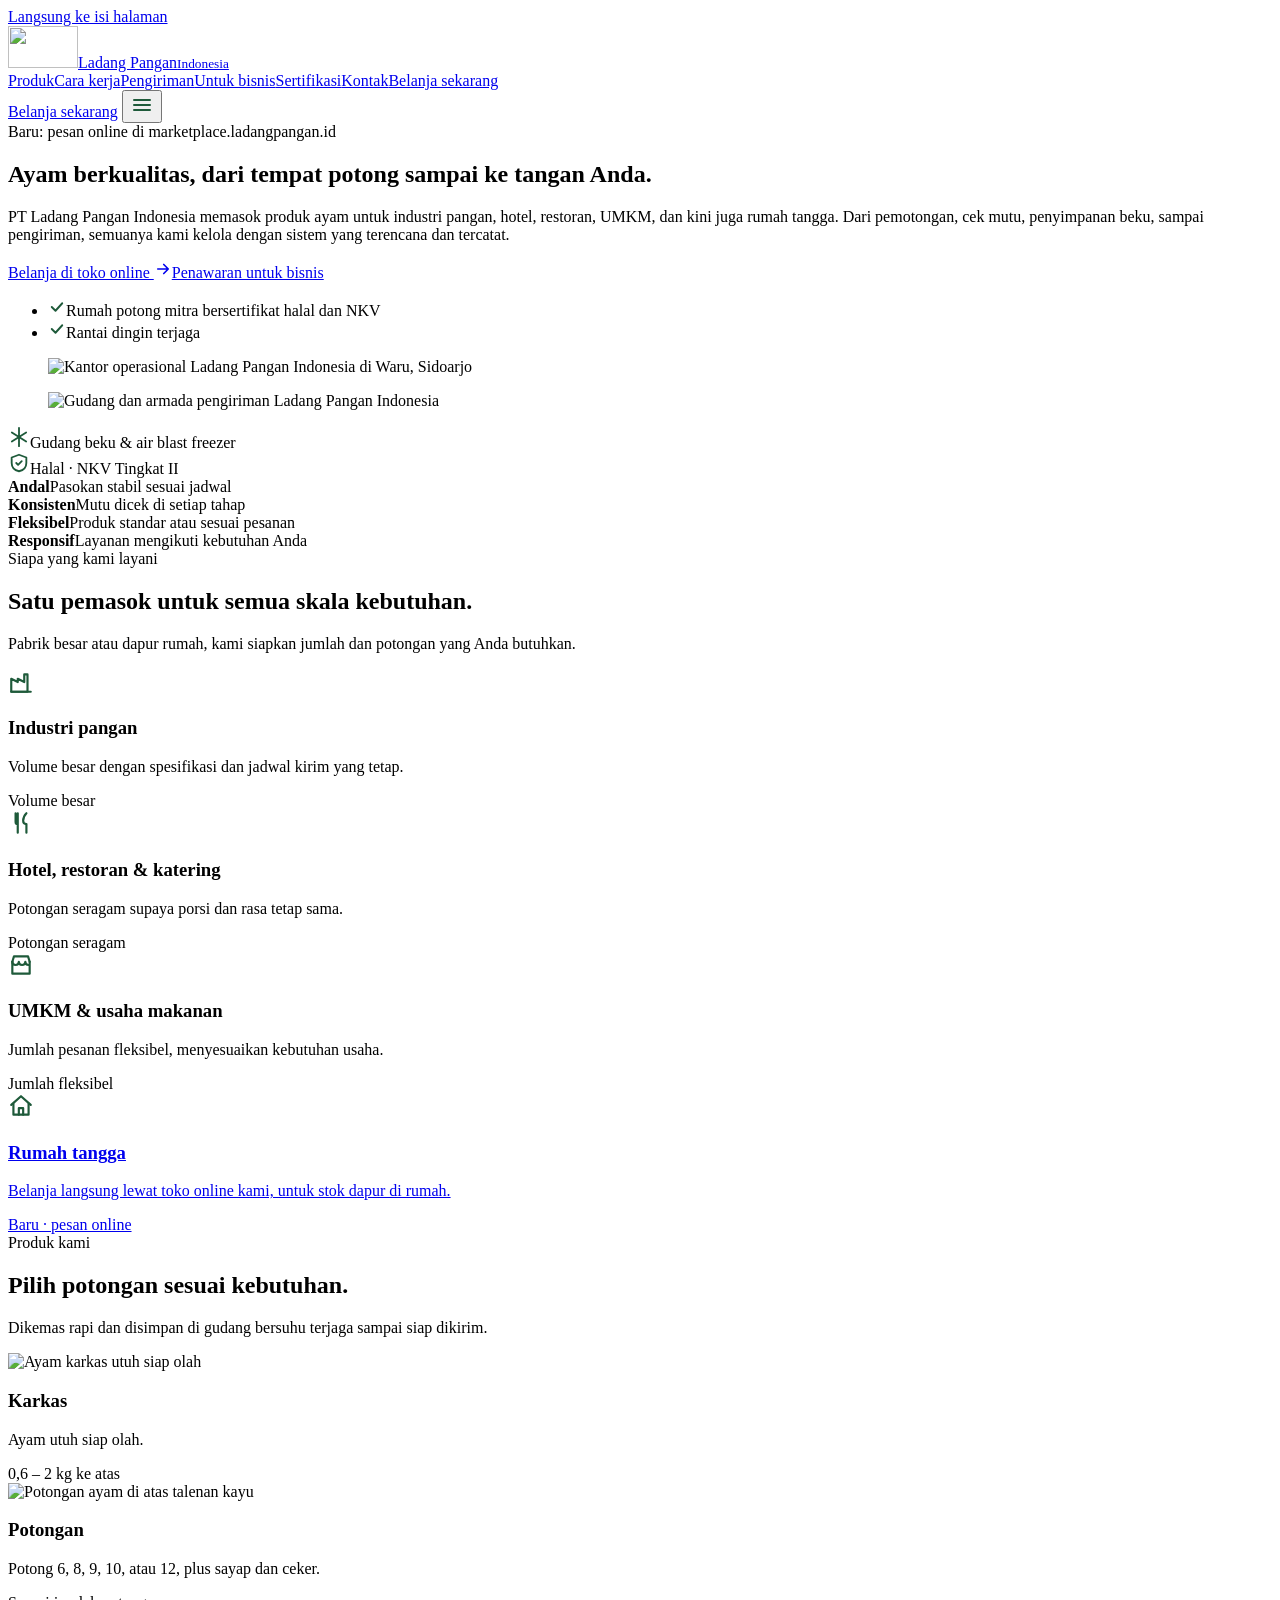
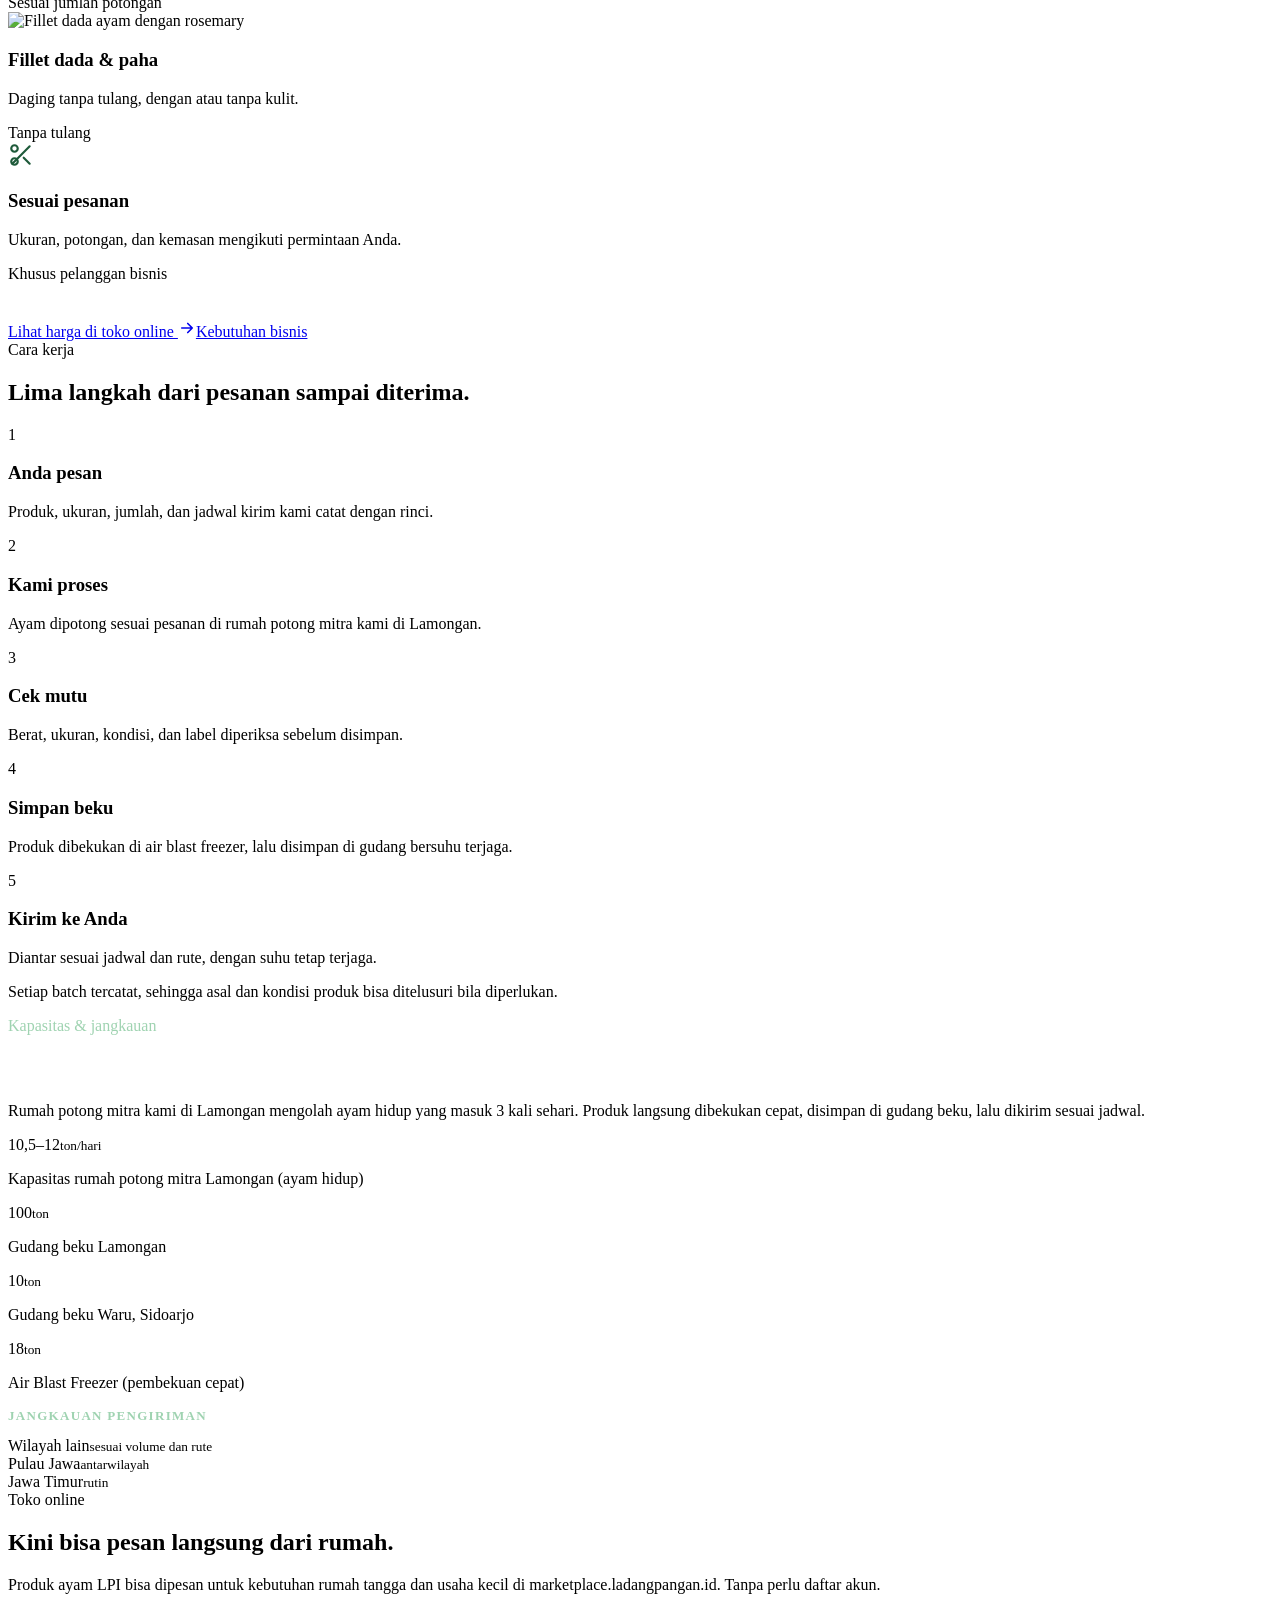
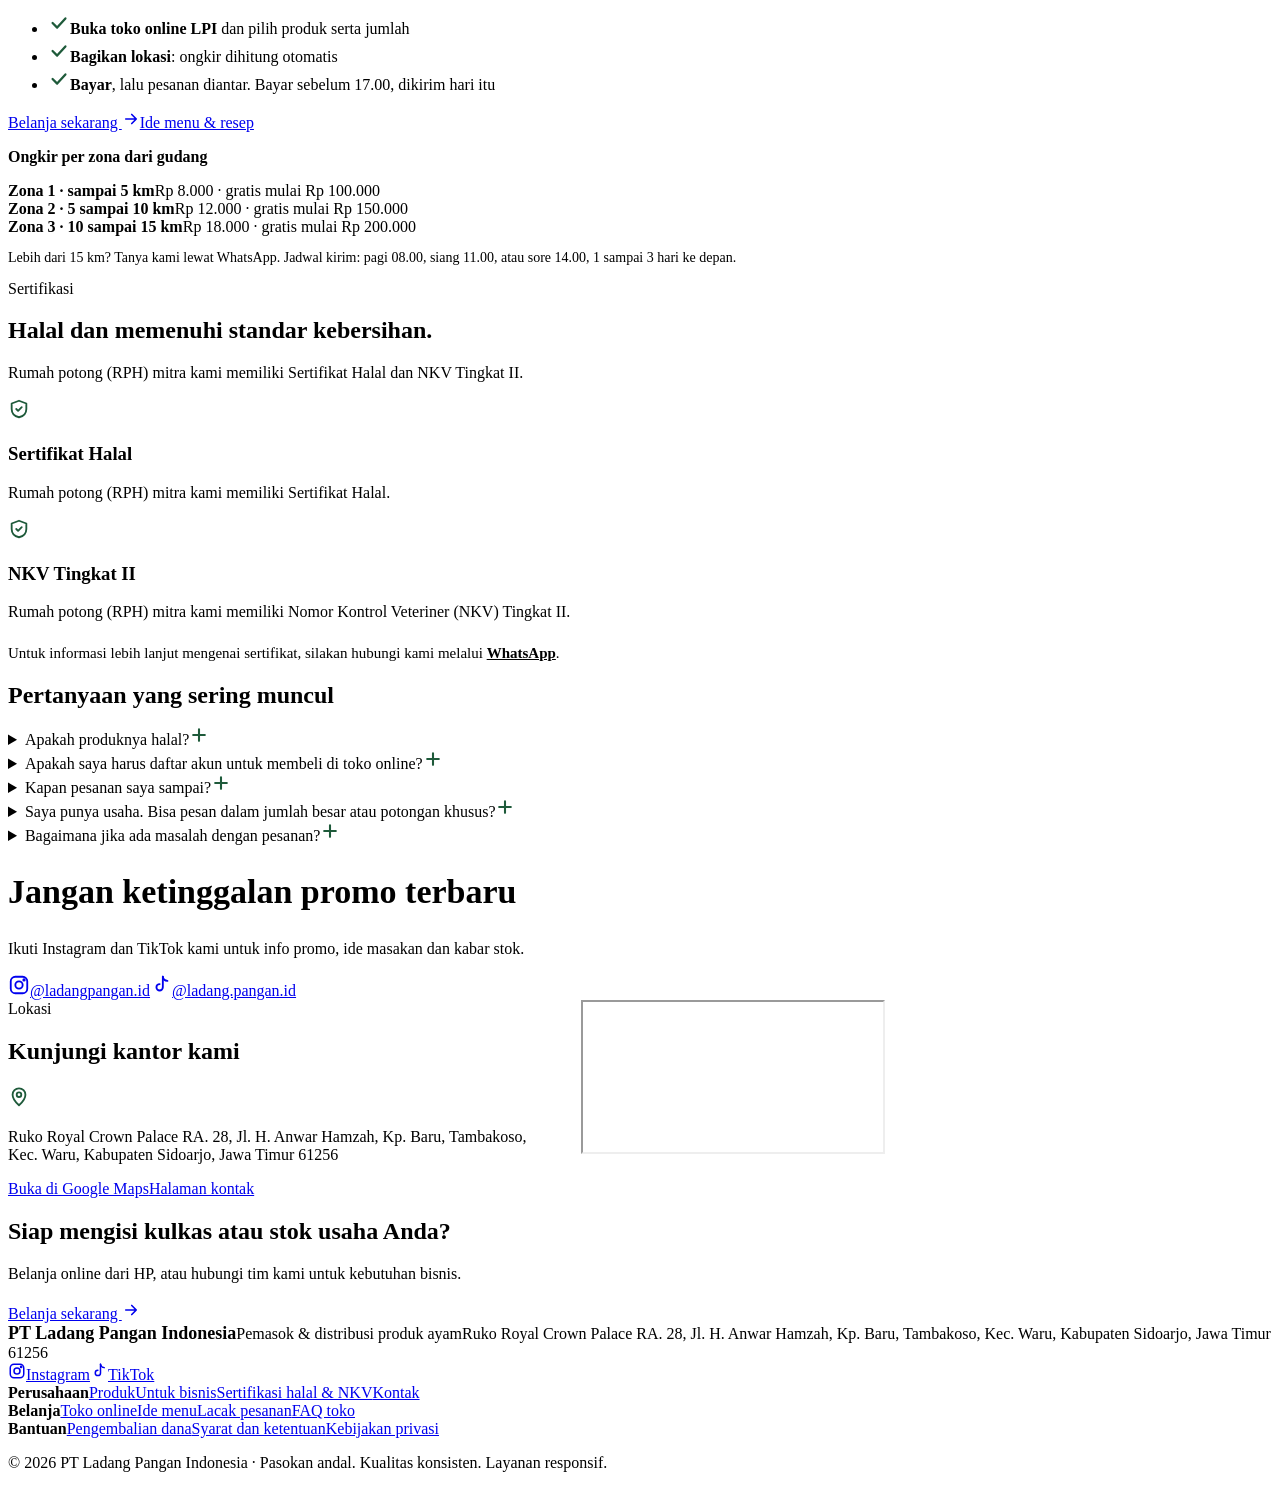
==== commit d0829cd2: "Sertifikat halal dan NKV disembunyikan: hanya pernyataan memiliki sertifikat, detail lewat WhatsApp " ====
--- a/site/index.html
+++ b/site/index.html
@@ -32,7 +32,7 @@
 <a class="skip" href="#isi">Langsung ke isi halaman</a>
 <header class="top"><div class="wrap">
 <a class="brand" href="/" aria-label="Ladang Pangan Indonesia, beranda"><img src="/logo-ayam.svg" alt="" width="70" height="42"><span>Ladang Pangan<small>Indonesia</small></span></a>
-<nav class="main" id="menu" aria-label="Menu utama"><a href="/#produk">Produk</a><a href="/#cara-kerja">Cara kerja</a><a href="/#pengiriman">Pengiriman</a><a href="/bisnis">Untuk bisnis</a><a href="/sertifikat">Sertifikat</a><a href="/kontak">Kontak</a><a class="btn only-mobile" href="https://marketplace.ladangpangan.id">Belanja sekarang</a></nav>
+<nav class="main" id="menu" aria-label="Menu utama"><a href="/#produk">Produk</a><a href="/#cara-kerja">Cara kerja</a><a href="/#pengiriman">Pengiriman</a><a href="/bisnis">Untuk bisnis</a><a href="/#sertifikat">Sertifikasi</a><a href="/kontak">Kontak</a><a class="btn only-mobile" href="https://marketplace.ladangpangan.id">Belanja sekarang</a></nav>
 <a class="btn cta-top" href="https://marketplace.ladangpangan.id">Belanja sekarang</a>
 <button class="menu-btn" type="button" aria-label="Buka menu" aria-controls="menu" aria-expanded="false"><svg width="24" height="24" viewBox="0 0 24 24" fill="none" stroke="#1E5A3A" stroke-width="2" stroke-linecap="round" stroke-linejoin="round" aria-hidden="true" ><path d="M4 7h16M4 12h16M4 17h16"/></svg></button>
 </div></header>
@@ -113,17 +113,17 @@
 </div></div></section>
 
 <section id="sertifikat"><div class="wrap">
-<div class="head"><span class="eyebrow rv">Sertifikat</span><h2 class="title rv">Halal dan memenuhi standar kebersihan.</h2><p class="lead rv">Dimiliki rumah potong mitra kami, RPHU Lamongan. Dokumen asli tersedia bila Anda perlu memeriksanya.</p></div>
-<div class="certs stagger">
-<article class="cert"><button type="button" data-zoom="/img/sertifikat-halal.webp" data-alt="Sertifikat Halal rumah potong mitra RPHU Lamongan"><img src="/img/sertifikat-halal.webp" alt="Sertifikat Halal rumah potong mitra RPHU Lamongan" width="600" height="900" loading="lazy"><span class="zoom">Perbesar</span></button><h3>Sertifikat Halal</h3><dl><dt>Nomor</dt><dd>ID35110030207481025</dd><dt>Jenis</dt><dd>Jasa penyembelihan</dd><dt>Pemilik</dt><dd>UPT Rumah Potong Hewan (RPH) Lamongan</dd><dt>Terbit</dt><dd>10 Oktober 2025</dd></dl></article>
-<article class="cert"><button type="button" data-zoom="/img/nkv.webp" data-alt="Sertifikat Nomor Kontrol Veteriner (NKV) Tingkat II RPH-U Lamongan"><img src="/img/nkv.webp" alt="Sertifikat Nomor Kontrol Veteriner (NKV) Tingkat II RPH-U Lamongan" width="600" height="900" loading="lazy"><span class="zoom">Perbesar</span></button><h3>NKV Tingkat II</h3><dl><dt>Nomor</dt><dd>RPH-U 3524130-059</dd><dt>Jenis</dt><dd>Nomor Kontrol Veteriner</dd><dt>Dikeluarkan</dt><dd>Pemerintah Provinsi Jawa Timur</dd><dt>Terbit</dt><dd>17 November 2023</dd></dl></article>
+<div class="head"><span class="eyebrow rv">Sertifikasi</span><h2 class="title rv">Halal dan memenuhi standar kebersihan.</h2><p class="lead rv">Rumah potong (RPH) mitra kami memiliki Sertifikat Halal dan NKV Tingkat II.</p></div>
+<div class="grid stagger" style="grid-template-columns:repeat(auto-fit,minmax(280px,1fr))">
+<article class="card"><div class="ico"><svg width="22" height="22" viewBox="0 0 24 24" fill="none" stroke="#1E5A3A" stroke-width="2" stroke-linecap="round" stroke-linejoin="round" aria-hidden="true" ><path d="M12 3l8 3v6c0 5-3.5 8-8 9-4.5-1-8-4-8-9V6z"/><path d="M9 12l2 2 4-4"/></svg></div><h3>Sertifikat Halal</h3><p>Rumah potong (RPH) mitra kami memiliki Sertifikat Halal.</p></article>
+<article class="card"><div class="ico"><svg width="22" height="22" viewBox="0 0 24 24" fill="none" stroke="#1E5A3A" stroke-width="2" stroke-linecap="round" stroke-linejoin="round" aria-hidden="true" ><path d="M12 3l8 3v6c0 5-3.5 8-8 9-4.5-1-8-4-8-9V6z"/><path d="M9 12l2 2 4-4"/></svg></div><h3>NKV Tingkat II</h3><p>Rumah potong (RPH) mitra kami memiliki Nomor Kontrol Veteriner (NKV) Tingkat II.</p></article>
 </div>
-<div class="btnrow rv" style="margin-top:32px"><a class="btn ghost" href="/sertifikat">Lihat detail sertifikat <svg width="18" height="18" viewBox="0 0 24 24" fill="none" stroke="currentColor" stroke-width="2.2" stroke-linecap="round" stroke-linejoin="round" aria-hidden="true" class="arr"><path d="M5 12h14M13 6l6 6-6 6"/></svg></a></div>
+<p class="rv" style="margin-top:24px;font-size:15px;color:var(--muted)">Untuk informasi lebih lanjut mengenai sertifikat, silakan hubungi kami melalui <a href="https://wa.me/6282229348883?text=Selamat%20siang%2C%20saya%20ingin%20menanyakan%20informasi%20lebih%20lanjut%20mengenai%20sertifikat%20Halal%20dan%20NKV." rel="noopener" style="color:var(--g);font-weight:700;text-decoration:underline">WhatsApp</a>.</p>
 </div></section>
 
 <section id="tanya"><div class="wrap"><div class="faq">
 <h2 class="title rv" style="margin-bottom:16px">Pertanyaan yang sering muncul</h2>
-<details><summary>Apakah produknya halal?<svg width="20" height="20" viewBox="0 0 24 24" fill="none" stroke="#1E5A3A" stroke-width="2.5" stroke-linecap="round" stroke-linejoin="round" aria-hidden="true" ><path d="M12 5v14M5 12h14"/></svg></summary><p>Ayam kami dipotong di rumah potong mitra, RPHU Lamongan, yang memiliki Sertifikat Halal dan NKV Tingkat II. Lihat dokumennya di halaman Sertifikat.</p></details>
+<details><summary>Apakah produknya halal?<svg width="20" height="20" viewBox="0 0 24 24" fill="none" stroke="#1E5A3A" stroke-width="2.5" stroke-linecap="round" stroke-linejoin="round" aria-hidden="true" ><path d="M12 5v14M5 12h14"/></svg></summary><p>Ya. Ayam kami dipotong di rumah potong (RPH) mitra yang memiliki Sertifikat Halal dan NKV Tingkat II. Untuk informasi lebih lanjut, silakan hubungi kami melalui WhatsApp.</p></details>
 <details><summary>Apakah saya harus daftar akun untuk membeli di toko online?<svg width="20" height="20" viewBox="0 0 24 24" fill="none" stroke="#1E5A3A" stroke-width="2.5" stroke-linecap="round" stroke-linejoin="round" aria-hidden="true" ><path d="M12 5v14M5 12h14"/></svg></summary><p>Tidak. Anda bisa membeli tanpa akun. Masuk dengan Google bersifat pilihan, berguna untuk riwayat belanja, alamat tersimpan dan voucher promo.</p></details>
 <details><summary>Kapan pesanan saya sampai?<svg width="20" height="20" viewBox="0 0 24 24" fill="none" stroke="#1E5A3A" stroke-width="2.5" stroke-linecap="round" stroke-linejoin="round" aria-hidden="true" ><path d="M12 5v14M5 12h14"/></svg></summary><p>Bayar sebelum pukul 17.00 dan pesanan dikirim hari itu juga. Setelah itu, pilih jadwal 1 sampai 3 hari ke depan.</p></details>
 <details><summary>Saya punya usaha. Bisa pesan dalam jumlah besar atau potongan khusus?<svg width="20" height="20" viewBox="0 0 24 24" fill="none" stroke="#1E5A3A" stroke-width="2.5" stroke-linecap="round" stroke-linejoin="round" aria-hidden="true" ><path d="M12 5v14M5 12h14"/></svg></summary><p>Bisa. Ukuran, potongan, dan kemasan dapat mengikuti permintaan pelanggan bisnis. Hubungi tim kami lewat WhatsApp untuk penawaran.</p></details>
@@ -144,10 +144,10 @@
 </div></section>
 </main>
 <div class="cta"><div class="wrap"><div class="rv"><h2>Siap mengisi kulkas atau stok usaha Anda?</h2><p>Belanja online dari HP, atau hubungi tim kami untuk kebutuhan bisnis.</p></div><div class="btnrow rv" style="--d:.1s"><a class="btn white" href="https://marketplace.ladangpangan.id">Belanja sekarang <svg width="18" height="18" viewBox="0 0 24 24" fill="none" stroke="currentColor" stroke-width="2.2" stroke-linecap="round" stroke-linejoin="round" aria-hidden="true" class="arr"><path d="M5 12h14M13 6l6 6-6 6"/></svg></a><a class="btn white" style="background:transparent;color:#fff;border-color:rgba(255,255,255,.55)" href="https://wa.me/6282229348883?text=Halo%20LPI%2C%20saya%20ingin%20menanyakan%20penawaran%20untuk%20bisnis."><svg width="20" height="20" viewBox="0 0 24 24" fill="none" stroke="currentColor" stroke-width="2" stroke-linecap="round" stroke-linejoin="round" aria-hidden="true" ><path d="M21 12a9 9 0 0 1-13.4 7.8L3 21l1.3-4.4A9 9 0 1 1 21 12z"/></svg>WhatsApp bisnis</a></div></div></div>
-<dialog class="lb" id="lb" aria-label="Gambar sertifikat diperbesar"><form method="dialog"><button type="submit">Tutup</button></form><img src="" alt=""></dialog><footer><div class="wrap">
+<footer><div class="wrap">
 <div class="col"><b style="font-size:18px">PT Ladang Pangan Indonesia</b><span>Pemasok &amp; distribusi produk ayam</span><span>Ruko Royal Crown Palace RA. 28, Jl. H. Anwar Hamzah, Kp. Baru, Tambakoso, Kec. Waru, Kabupaten Sidoarjo, Jawa Timur 61256</span>
 <div class="social"><a href="https://www.instagram.com/ladangpangan.id/" rel="noopener"><svg width="18" height="18" viewBox="0 0 24 24" fill="none" stroke="currentColor" stroke-width="2" stroke-linecap="round" stroke-linejoin="round" aria-hidden="true" ><rect x="3" y="3" width="18" height="18" rx="5"/><circle cx="12" cy="12" r="4"/><circle cx="17.5" cy="6.5" r="0.8" fill="currentColor"/></svg>Instagram</a><a href="https://www.tiktok.com/@ladang.pangan.id" rel="noopener"><svg width="18" height="18" viewBox="0 0 24 24" fill="none" stroke="currentColor" stroke-width="2" stroke-linecap="round" stroke-linejoin="round" aria-hidden="true" ><path d="M14 3v11.5a3.5 3.5 0 1 1-3.5-3.5"/><path d="M14 3c.4 2.6 2.1 4.3 5 4.5"/></svg>TikTok</a></div></div>
-<div class="col"><b>Perusahaan</b><a href="/#produk">Produk</a><a href="/bisnis">Untuk bisnis</a><a href="/sertifikat">Sertifikat halal &amp; NKV</a><a href="/kontak">Kontak</a></div>
+<div class="col"><b>Perusahaan</b><a href="/#produk">Produk</a><a href="/bisnis">Untuk bisnis</a><a href="/#sertifikat">Sertifikasi halal &amp; NKV</a><a href="/kontak">Kontak</a></div>
 <div class="col"><b>Belanja</b><a href="https://marketplace.ladangpangan.id">Toko online</a><a href="https://marketplace.ladangpangan.id/inspirasi">Ide menu</a><a href="https://marketplace.ladangpangan.id/lacak">Lacak pesanan</a><a href="https://marketplace.ladangpangan.id/faq">FAQ toko</a></div>
 <div class="col"><b>Bantuan</b><a href="https://marketplace.ladangpangan.id/kebijakan-pengembalian-dana">Pengembalian dana</a><a href="https://marketplace.ladangpangan.id/syarat-dan-ketentuan">Syarat dan ketentuan</a><a href="https://marketplace.ladangpangan.id/kebijakan-privasi">Kebijakan privasi</a></div>
 </div><div class="wrap"><p class="copy" style="width:100%">© 2026 PT Ladang Pangan Indonesia · Pasokan andal. Kualitas konsisten. Layanan responsif.</p></div></footer>
